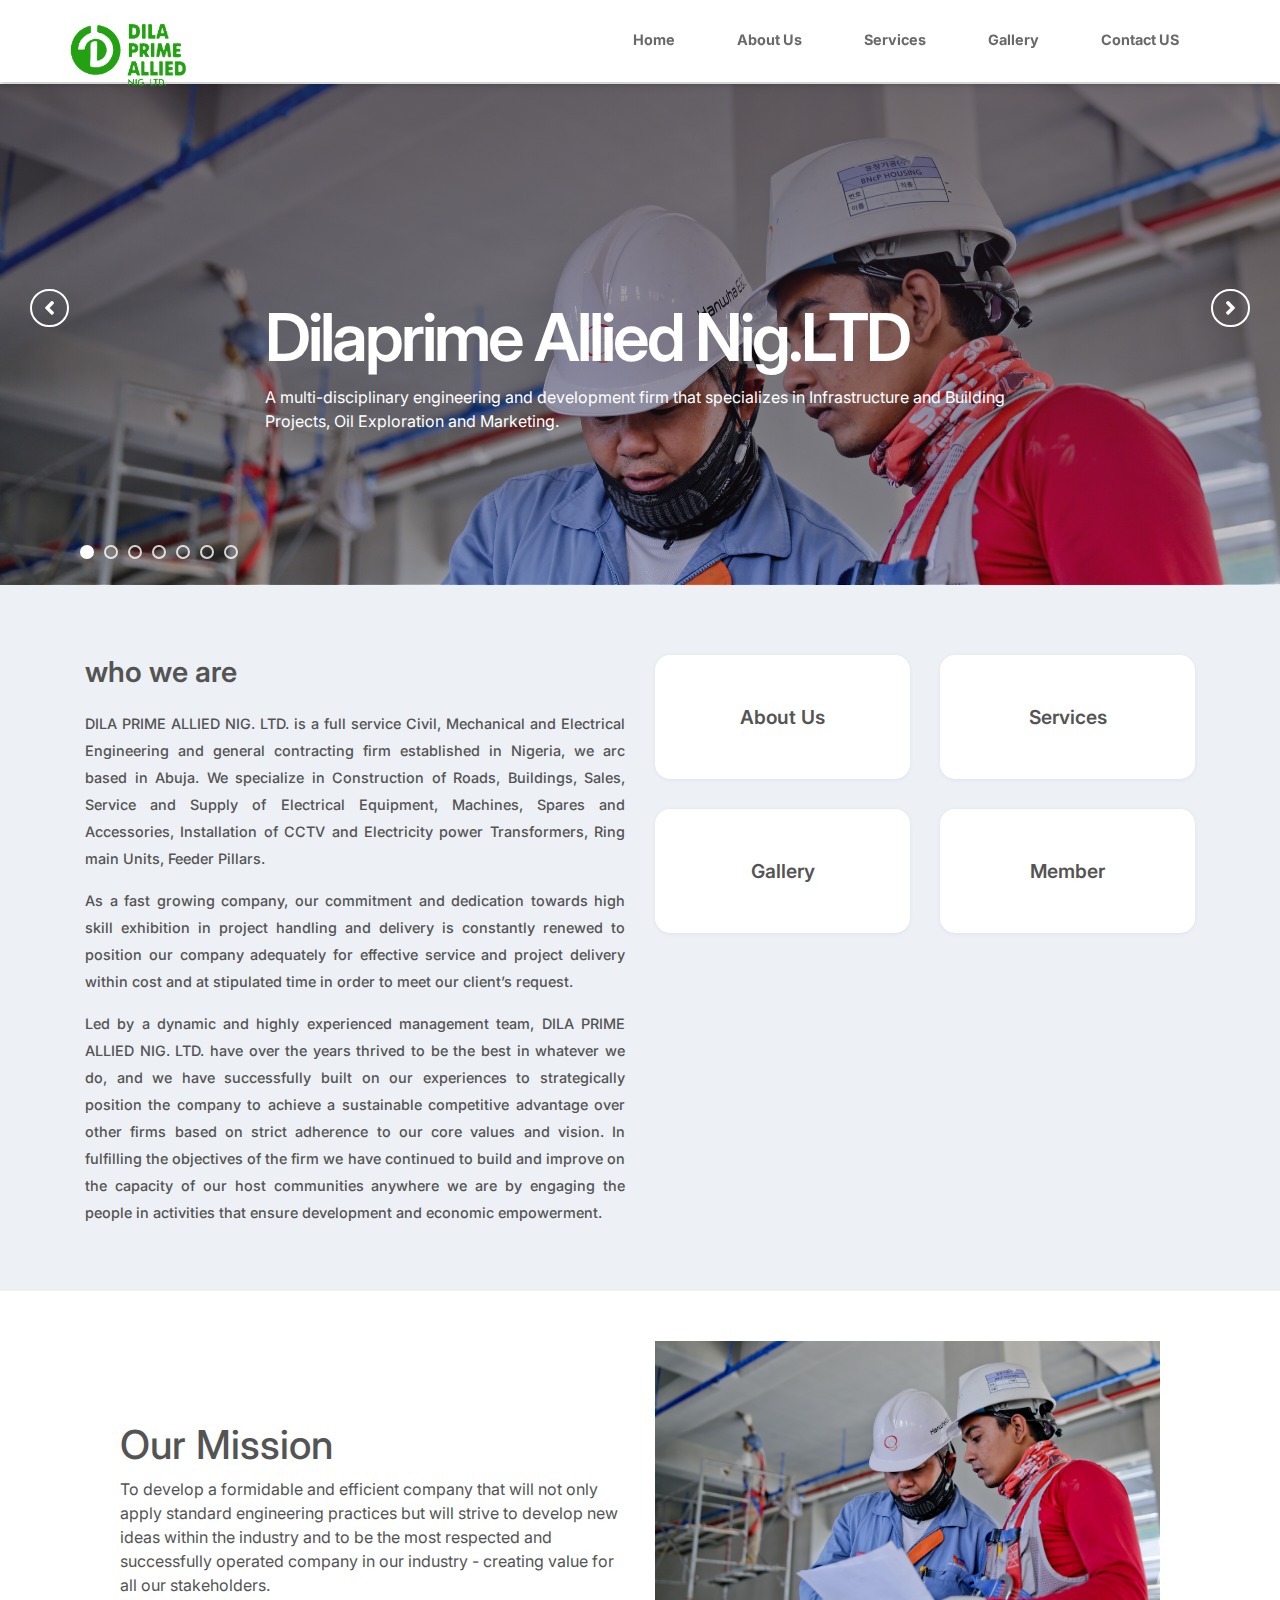
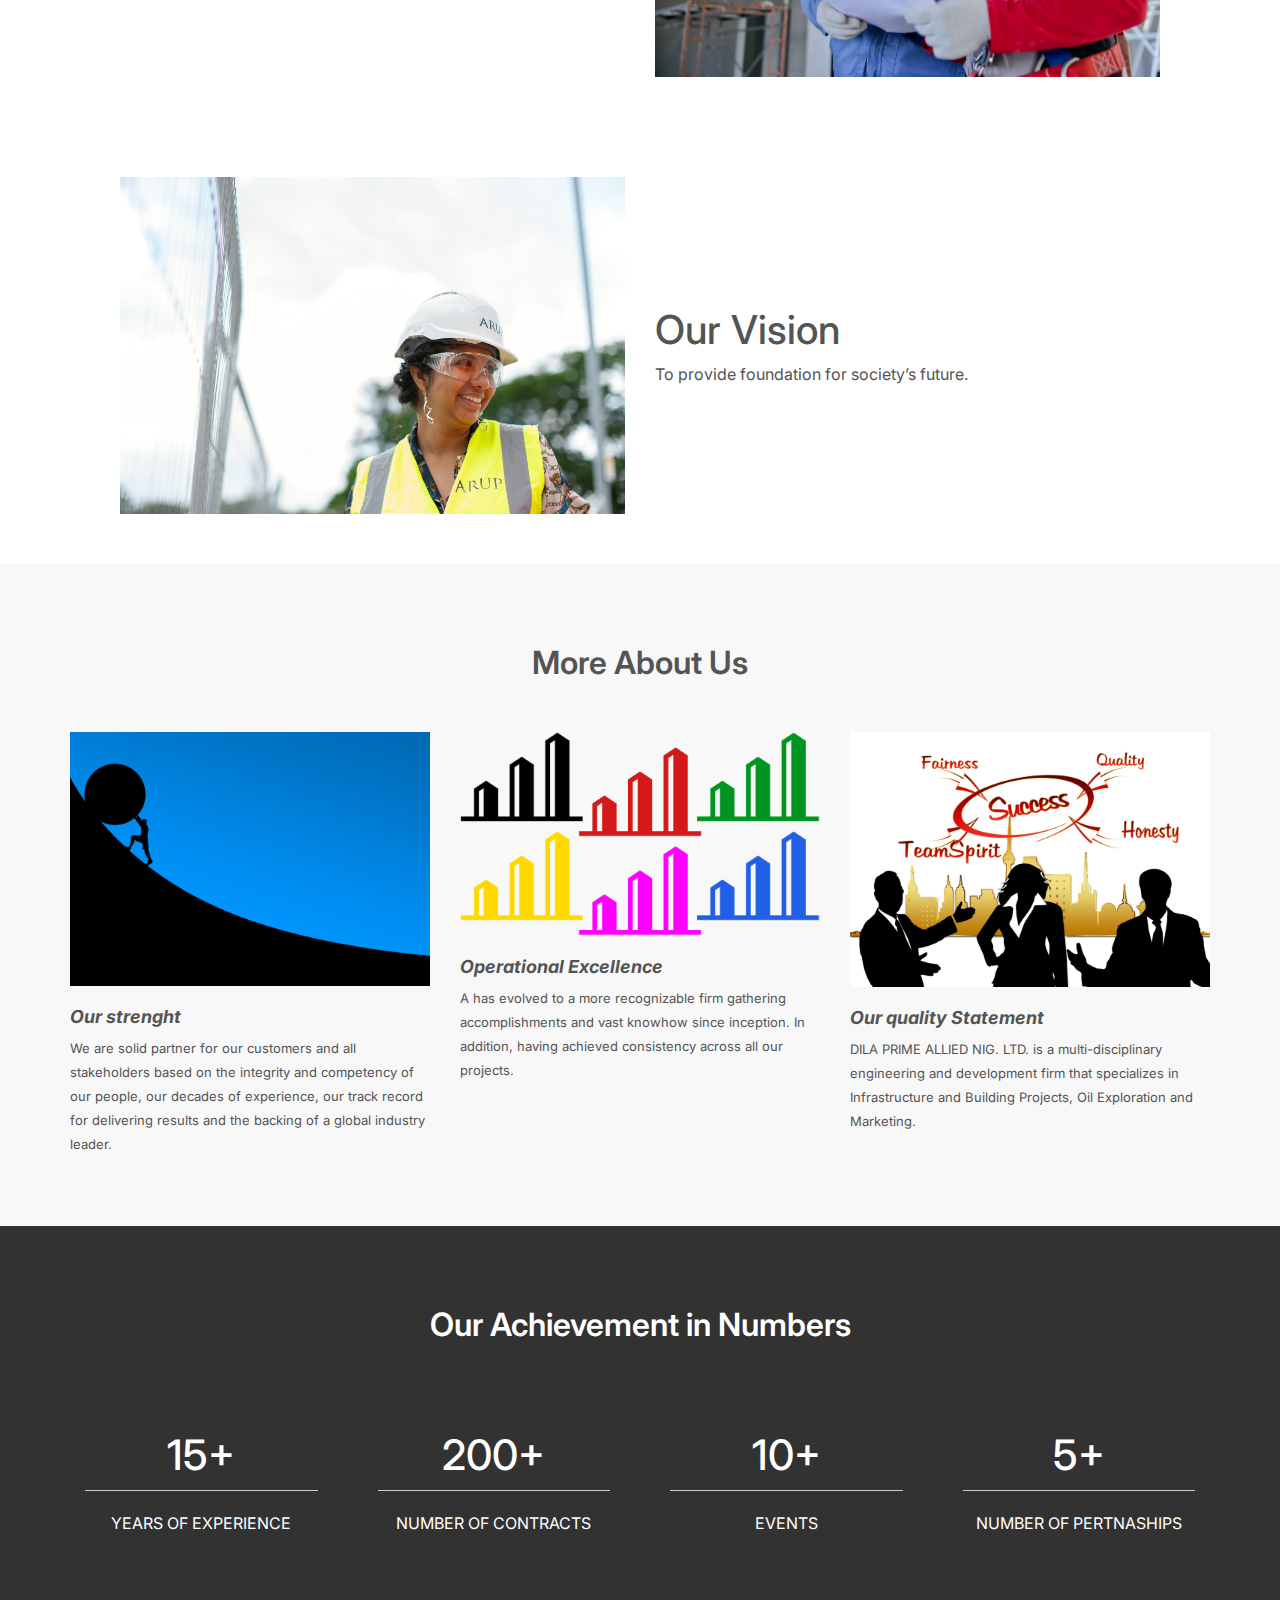
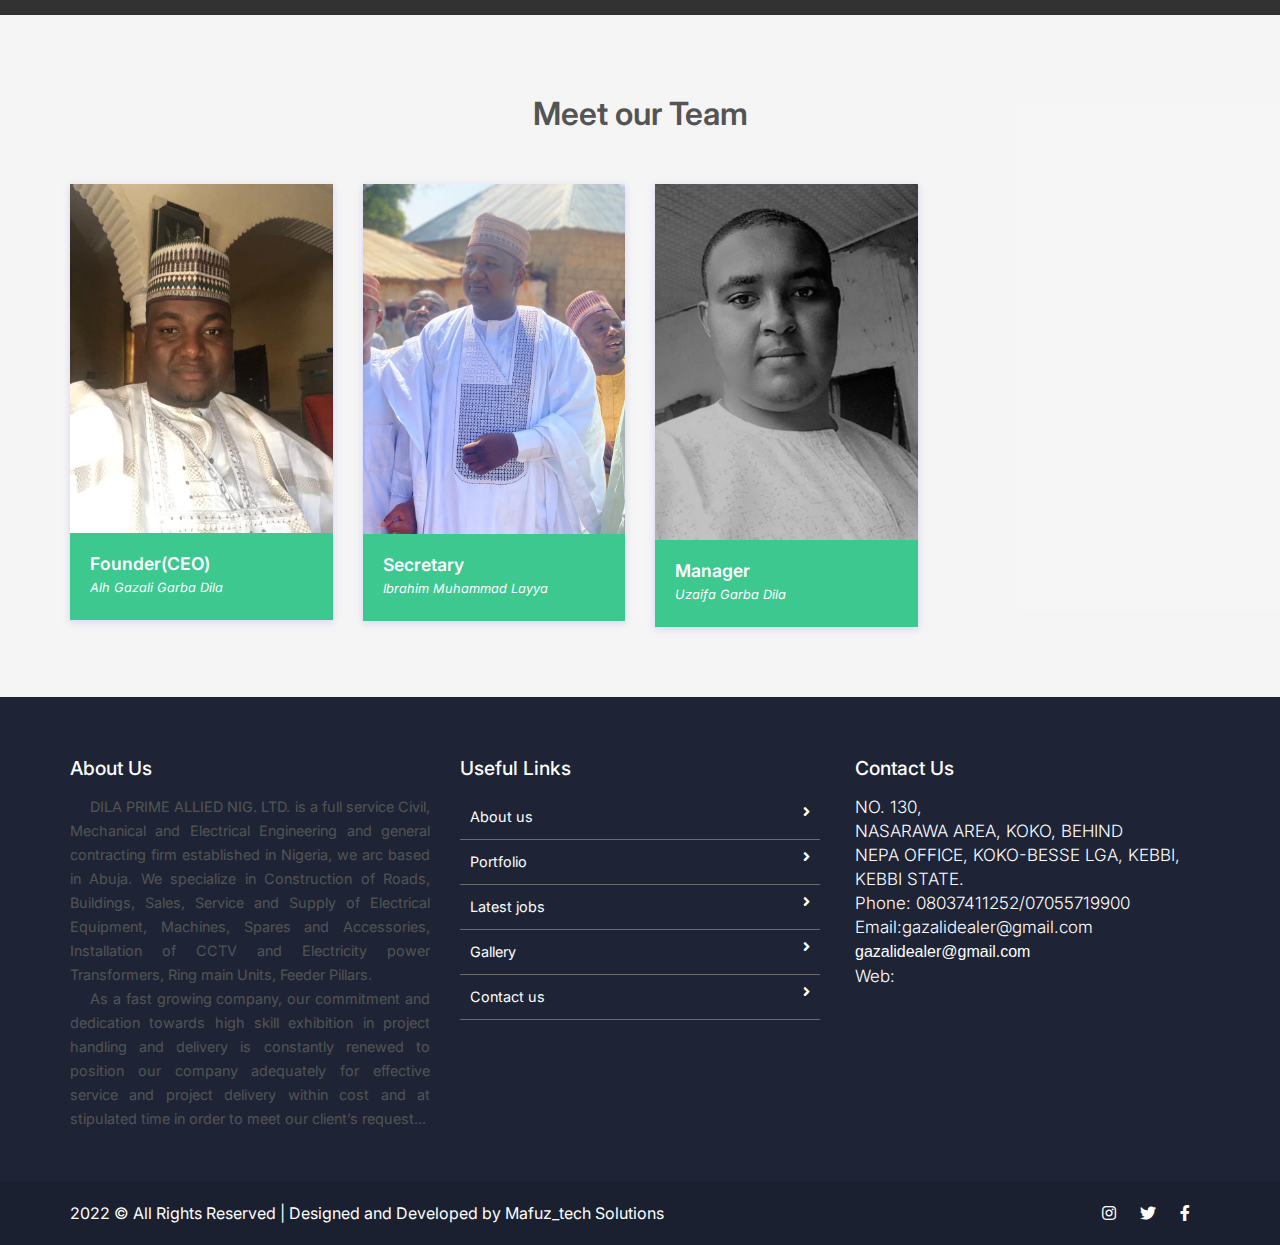
==== index.html @ ce1183a5 "Fixed errors" ====
<!DOCTYPE html>
<html lang="en">

<head>
    <meta charset="utf-8" />
    <meta name="viewport" content="width=device-width, initial-scale=1, shrink-to-fit=no" />
    <title>Dilaprime Allied Nig.LTD</title>
    <link rel="shortcut icon" href="assets/images/fav.png" type="image/x-icon" />
    <link href="https://fonts.googleapis.com/css2?family=Ubuntu:wght@400;500&display=swap" rel="stylesheet" />
    <link rel="shortcut icon" href="assets/images/fav.jpg" />
    <link rel="stylesheet" href="assets/css/bootstrap.min.css" />
    <link rel="preconnect" href="https://fonts.googleapis.com" />
    <link rel="preconnect" href="https://fonts.gstatic.com" crossorigin />
    <link href="https://fonts.googleapis.com/css2?family=Inter:wght@400;700;800;900&display=swap" rel="stylesheet" />
    <link rel="stylesheet" href="assets/css/all.min.css" />
    <link rel="stylesheet" href="assets/css/animate.css" />
    <link rel="stylesheet" href="assets/plugins/slider/css/owl.carousel.min.css" />
    <link rel="stylesheet" href="assets/plugins/slider/css/owl.theme.default.css" />
    <link rel="stylesheet" type="text/css" href="assets/css/style.css" />
</head>

<body>
    <header class="continer-fluid">
        <div id="menu-jk" class="header-bottom">
            <div class="container">
                <div class="row nav-row">
                    <div class="col-lg-3 col-md-12 logo">
                        <a href="index.html" class="a_logo">
                            <img src="assets/imgs/logo/logo1.png" alt="" class="logo" />
                            <a data-toggle="collapse" data-target="#menu" href="#menu"><i class="fas d-block d-lg-none small-menu fa-bars"></i
                ></a>
                        </a>
                    </div>
                    <div id="menu" class="col-lg-9 col-md-12 d-none d-lg-block nav-col">
                        <ul class="navbad">
                            <li class="nav-item active">
                                <a class="nav-link" href="index.html">Home</a>
                            </li>
                            <li class="nav-item">
                                <a class="nav-link" href="about_us.html">About Us</a>
                            </li>
                            <li class="nav-item">
                                <a class="nav-link" href="services.html">Services</a>
                            </li>

                            <li class="nav-item">
                                <a class="nav-link" href="gallery.html">Gallery</a>
                            </li>

                            <!-- <li class="nav-item">
                                <a class="nav-link" href="blog.html">Blog</a>
                            </li> -->
                            <li class="nav-item">
                                <a class="nav-link" href="contact_us.html">Contact US</a>
                            </li>
                        </ul>
                    </div>
                </div>
            </div>
        </div>
    </header>

    <!-- ******************** Slider Starts Here ******************* -->
    <div class="slider">
        <!-- Set up your HTML -->
        <div class="owl-carousel">
            <div class="slider-img">
                <div class="item">
                    <div class="slider-img">
                        <img src="assets/imgs/slyder/2.jpg" alt="" />
                    </div>
                    <div class="container">
                        <div class="row">
                            <div class="col-lg-offset-2 col-lg-8 col-md-offset-2 col-md-8 col-sm-12 col-xs-12">
                                <div class="animated bounceInDown slider-captions">
                                    <h1 class="slider-title">Dilaprime Allied Nig.LTD</h1>
                                    <p class="slider-text hidden-xs">
                                        A multi-disciplinary engineering and development firm that specializes in Infrastructure and Building Projects, Oil Exploration and Marketing.
                                    </p>
                                </div>
                            </div>
                        </div>
                    </div>
                </div>
            </div>
            <div class="item">
                <div class="slider-img">
                    <img src="assets/imgs/slyder/1.jpg" alt="" />
                </div>
                <div class="container">
                    <div class="row">
                        <div class="col-lg-offset-2 col-lg-8 col-md-offset-2 col-md-8 col-sm-12 col-xs-12">
                            <div class="slider-captions">
                                <h1 class="slider-title">
                                    This job is a great scientific adventure.
                                </h1>
                                <p class="slider-text hidden-xs">
                                    Engineers like to solve problems. If there are no problems handily available, they will create their own problems
                                </p>
                            </div>
                        </div>
                    </div>
                </div>
            </div>
            <div class="item">
                <div class="slider-img">
                    <img src="assets/imgs/slyder/13.jpg" alt="" />
                </div>
                <div class="container">
                    <div class="row">
                        <div class="col-lg-offset-2 col-lg-8 col-md-offset-2 col-md-8 col-sm-12 col-xs-12">
                            <div class="slider-captions">
                                <h1 class="slider-title">
                                    We shape our buildings, thereafter they shape us
                                </h1>
                                <p class="slider-text hidden-xs">
                                    “There’s nothing I believe in more strongly than getting young people interested in science and engineering, for a better tomorrow, for all humankind.” - Bill Nye
                                </p>
                            </div>
                        </div>
                    </div>
                </div>
            </div>
            <div class="item">
                <div class="slider-img">
                    <img src="assets/imgs/slyder/31.jpg" alt="" />
                </div>
                <div class="container">
                    <div class="row">
                        <div class="col-lg-offset-2 col-lg-8 col-md-offset-2 col-md-8 col-sm-12 col-xs-12">
                            <div class="slider-captions">
                                <h1 class="slider-title">
                                    The engineer has been, and is, a maker of history.
                                </h1>
                                <p class="slider-text hidden-xs">
                                    “Engineering is the art of directing the great sources of power in nature for the use and convenience of man.” - Thomas Tredgold
                                </p>
                            </div>
                        </div>
                    </div>
                </div>
            </div>
            <div class="item">
                <div class="slider-img">
                    <img src="assets/imgs/slyder/33.jpg" alt="" />
                </div>
                <div class="container">
                    <div class="row">
                        <div class="col-lg-offset-2 col-lg-8 col-md-offset-2 col-md-8 col-sm-12 col-xs-12">
                            <div class="slider-captions">
                                <h1 class="slider-title">
                                    The way to succeed is to double your failure rate.
                                </h1>
                                <p class="slider-text hidden-xs">
                                    “A good engineer thinks in reverse and asks himself about the stylistic consequences of the components and systems he proposes.” - Helmut Jahn
                                </p>
                            </div>
                        </div>
                    </div>
                </div>
            </div>
            <div class="item">
                <div class="slider-img">
                    <img src="assets/imgs/slyder/8.jpg" alt="" />
                </div>
                <div class="container">
                    <div class="row">
                        <div class="col-lg-offset-2 col-lg-8 col-md-offset-2 col-md-8 col-sm-12 col-xs-12">
                            <div class="slider-captions">
                                <h1 class="slider-title">
                                    Strive for perfection in everything you do
                                </h1>
                                <p class="slider-text hidden-xs">
                                    “You never change things by fighting the existing reality. To change something, build a new model that makes the existing model obsolete.” - Buckminster Fuller
                                </p>
                            </div>
                        </div>
                    </div>
                </div>
            </div>
            <div class="item">
                <div class="slider-img">
                    <img src="assets/imgs/slyder/24.jpg" alt="" />
                </div>
                <div class="container">
                    <div class="row">
                        <div class="col-lg-offset-2 col-lg-8 col-md-offset-2 col-md-8 col-sm-12 col-xs-12">
                            <div class="slider-captions">
                                <h1 class="slider-title">
                                    Take the best that exists and make it better.
                                </h1>
                                <p class="slider-text hidden-xs">
                                    “You never change things by fighting the existing reality. To change something, build a new model that makes the existing model obsolete.” - Buckminster Fuller
                                </p>
                            </div>
                        </div>
                    </div>
                </div>
            </div>
        </div>
    </div>

    <!--  ************************* About Us Starts Here ************************** -->

    <div class="about-us container-fluid">
        <div class="container">
            <div class="row natur-row no-margin w-100">
                <div class="text-part col-md-6">
                    <h2>who we are</h2>
                    <p>
                        DILA PRIME ALLIED NIG. LTD. is a full service Civil, Mechanical and Electrical Engineering and general contracting firm established in Nigeria, we arc based in Abuja. We specialize in Construction of Roads, Buildings, Sales, Service and Supply of Electrical
                        Equipment, Machines, Spares and Accessories, Installation of CCTV and Electricity power Transformers, Ring main Units, Feeder Pillars.
                    </p>
                    <p>
                        As a fast growing company, our commitment and dedication towards high skill exhibition in project handling and delivery is constantly renewed to position our company adequately for effective service and project delivery within cost and at stipulated time
                        in order to meet our client’s request.
                    </p>

                    <p>
                        Led by a dynamic and highly experienced management team, DILA PRIME ALLIED NIG. LTD. have over the years thrived to be the best in whatever we do, and we have successfully built on our experiences to strategically position the company to achieve a sustainable
                        competitive advantage over other firms based on strict adherence to our core values and vision. In fulfilling the objectives of the firm we have continued to build and improve on the capacity of our host communities anywhere we
                        are by engaging the people in activities that ensure development and economic empowerment.
                    </p>
                </div>
                <div class="image-part col-md-6">
                    <div class="about-quick-box row">
                        <div class="col-md-6">
                            <div class="about-qcard">
                                <iconify-icon icon="flat-color-icons:about" class="icons"></iconify-icon>
                                <a href="about_us.html">
                                    <p>About Us</p>
                                </a>
                            </div>
                        </div>
                        <div class="col-md-6">
                            <div class="about-qcard">
                                <iconify-icon icon="ic:outline-design-services" class="icons"></iconify-icon>
                                <a href="services.html">
                                    <p>Services</p>
                                </a>
                            </div>
                        </div>
                        <div class="col-md-6">
                            <div class="about-qcard">
                                <iconify-icon icon="dashicons:format-gallery" class="icons"></iconify-icon>
                                <a href="gallery.html">
                                    <p>Gallery</p>
                                </a>
                            </div>
                        </div>
                        <div class="col-md-6">
                            <div class="about-qcard">
                                <iconify-icon icon="codicon:symbol-enum-member" class="icons"></iconify-icon>
                                <a href="members.html">
                                    <p>Member</p>
                                </a>
                            </div>
                        </div>
                    </div>
                </div>
            </div>
        </div>
    </div>

    <!-- ################# Mission Vision Start Here #######################--->

    <section class="container-fluid mission-vision">
        <div class="container">
            <div class="row mission">
                <div class="col-md-6 mv-det">
                    <h1>Our Mission</h1>
                    <p>
                        To develop a formidable and efficient company that will not only apply standard engineering practices but will strive to develop new ideas within the industry and to be the most respected and successfully operated company in our industry - creating value
                        for all our stakeholders.
                    </p>
                </div>
                <div class="col-md-6 mv-img">
                    <img src="assets/imgs/2.jpg" alt="" />
                </div>
            </div>
            <div class="row vision">
                <div class="col-md-6 mv-img">
                    <img src="assets/imgs/vision.jpg" alt="" />
                </div>
                <div class="col-md-6 mv-det">
                    <h1>Our Vision</h1>
                    <p>To provide foundation for society’s future.</p>
                </div>
            </div>
        </div>
    </section>

    <!-- ################# Events Start Here#######################--->
    <section class="events">
        <div class="container">
            <div class="session-title row">
                <h2>More About Us</h2>
            </div>
            <div class="event-ro row">
                <div class="col-md-4 col-sm-6">
                    <div class="event-box">
                        <img src="assets/imgs/strenght.png" alt="" />
                        <h4 class="event-box-head">Our strenght</h4>
                        <p class="desic">
                            We are solid partner for our customers and all stakeholders based on the integrity and competency of our people, our decades of experience, our track record for delivering results and the backing of a global industry leader.
                        </p>
                    </div>
                </div>
                <div class="col-md-4 col-sm-6">
                    <div class="event-box">
                        <img src="assets/imgs/excellence.png" alt="" />
                        <h4 class="event-box-head">Operational Excellence</h4>
                        <p class="desic">
                            A has evolved to a more recognizable firm gathering accomplishments and vast knowhow since inception. In addition, having achieved consistency across all our projects.
                        </p>
                    </div>
                </div>
                <div class="col-md-4 col-sm-6">
                    <div class="event-box">
                        <img src="assets/imgs/statement.jpg" alt="" />
                        <h4 class="event-box-head">Our quality Statement</h4>
                        <p class="desic">
                            DILA PRIME ALLIED NIG. LTD. is a multi-disciplinary engineering and development firm that specializes in Infrastructure and Building Projects, Oil Exploration and Marketing.
                        </p>
                    </div>
                </div>
            </div>
        </div>
    </section>

    <!-- ################# OUR ACHIEVEMENTS#######################--->

    <div class="doctor-message">
        <div class="inner-lay">
            <div class="container">
                <div class="row session-title">
                    <h2>Our Achievement in Numbers</h2>
                    <p></p>
                </div>
                <div class="row">
                    <div class="col-sm-3 numb">
                        <h3>15+</h3>
                        <span>YEARS OF EXPERIENCE</span>
                    </div>
                    <div class="col-sm-3 numb">
                        <h3>200+</h3>
                        <span>NUMBER OF CONTRACTS</span>
                    </div>
                    <div class="col-sm-3 numb">
                        <h3>10+</h3>
                        <span>EVENTS</span>
                    </div>
                    <div class="col-sm-3 numb">
                        <h3>5+</h3>
                        <span>NUMBER OF PERTNASHIPS </span>
                    </div>
                </div>
            </div>
        </div>
    </div>

    <!--################### Our Team Starts Here #######################--->
    <section class="our-team team-11">
        <div class="container">
            <div class="session-title row">
                <h2>Meet our Team</h2>
            </div>
            <div class="row team-row">
                <div class="col-md-3 col-sm-6">
                    <div class="single-usr">
                        <img src="assets/imgs/team/ceo.jpeg" alt="" />
                        <div class="det-o">
                            <h4>Founder(CEO)</h4>
                            <i>Alh Gazali Garba Dila</i>
                        </div>
                    </div>
                </div>
                <div class="col-md-3 col-sm-6">
                    <div class="single-usr">
                        <img src="assets/imgs/team/sectary.jpeg" alt="" />
                        <div class="det-o">
                            <h4>Secretary</h4>
                            <i>Ibrahim Muhammad Layya</i>
                        </div>
                    </div>
                </div>
                <div class="col-md-3 col-sm-6">
                    <div class="single-usr">
                        <img src="assets/imgs/team/mang.jpeg" alt="" />
                        <div class="det-o">
                            <h4>Manager</h4>
                            <i>Uzaifa Garba Dila</i>
                        </div>
                    </div>
                </div>
            </div>
        </div>
    </section>

    <!-- ################# Our Blog Starts Here#######################--->

    <!-- <section class="our-blog">
        <div class="container">
            <div class="row session-title">
                <h2>Our Blog</h2>
                <p>Take a look at what people say about US</p>
            </div>
            <div class="blog-row row">
                <div class="col-md-4 col-sm-6">
                    <div class="single-blog">
                        <figure>
                            <img src="assets/images/events/image_01.jpg" alt="" />
                        </figure>
                        <div class="blog-detail">
                            <small>By Admin | August 10 2018</small>
                            <h4>Methods of Recuirtments</h4>
                            <p>
                                Lorem ipsum dolor sit amet, consectetur adipiscing elit. Nullam justo neque, aliquet sit amet elementum vel, vehicula eget eros. Vivamus arcu metus, mattis sed sagittis at, sagittis quis neque. Praesent.
                            </p>
                            <div class="link">
                                <a href="">Read more </a
                  ><i class="fas fa-long-arrow-alt-right"></i>
                </div>
              </div>
            </div>
          </div>
          <div class="col-md-4 col-sm-6">
            <div class="single-blog">
              <figure>
                <img src="assets/images/events/image_02.jpg" alt="" />
              </figure>
              <div class="blog-detail">
                <small>By Admin | August 10 2018</small>
                <h4>Methods of Recuirtments</h4>
                <p>
                  Lorem ipsum dolor sit amet, consectetur adipiscing elit.
                  Nullam justo neque, aliquet sit amet elementum vel, vehicula
                  eget eros. Vivamus arcu metus, mattis sed sagittis at,
                  sagittis quis neque. Praesent.
                </p>
                <div class="link">
                  <a href="">Read more </a
                  ><i class="fas fa-long-arrow-alt-right"></i>
                </div>
              </div>
            </div>
          </div>
          <div class="col-md-4 col-sm-6">
            <div class="single-blog">
              <figure>
                <img src="assets/images/events/image_03.jpg" alt="" />
              </figure>
              <div class="blog-detail">
                <small>By Admin | August 10 2018</small>
                <h4>Methods of Recuirtments</h4>
                <p>
                  Lorem ipsum dolor sit amet, consectetur adipiscing elit.
                  Nullam justo neque, aliquet sit amet elementum vel, vehicula
                  eget eros. Vivamus arcu metus, mattis sed sagittis at,
                  sagittis quis neque. Praesent.
                </p>
                <div class="link">
                  <a href="">Read more </a
                  ><i class="fas fa-long-arrow-alt-right"></i>
                </div>
              </div>
            </div>
          </div>
        </div>
      </div>
    </section> -->

    <footer class="footer">
        <div class="container">
            <div class="row">
                <div class="col-md-4 col-sm-12">
                    <h2>About Us</h2>
                    <p>
                        DILA PRIME ALLIED NIG. LTD. is a full service Civil, Mechanical and Electrical Engineering and general contracting firm established in Nigeria, we arc based in Abuja. We specialize in Construction of Roads, Buildings, Sales, Service and Supply of Electrical
                        Equipment, Machines, Spares and Accessories, Installation of CCTV and Electricity power Transformers, Ring main Units, Feeder Pillars.
                    </p>
                    <p>
                        As a fast growing company, our commitment and dedication towards high skill exhibition in project handling and delivery is constantly renewed to position our company adequately for effective service and project delivery within cost and at stipulated time
                        in order to meet our client’s request...
                    </p>
                </div>
                <div class="col-md-4 col-sm-12">
                    <h2>Useful Links</h2>
                    <ul class="list-unstyled link-list">
                        <li>
                            <a ui-sref="about" href="#/about">About us</a
                ><i class="fa fa-angle-right"></i>
              </li>
              <li>
                <a ui-sref="portfolio" href="#/portfolio">Portfolio</a
                ><i class="fa fa-angle-right"></i>
              </li>
              <li>
                <a ui-sref="products" href="#/products">Latest jobs</a
                ><i class="fa fa-angle-right"></i>
              </li>
              <li>
                <a ui-sref="gallery" href="#/gallery">Gallery</a
                ><i class="fa fa-angle-right"></i>
              </li>
              <li>
                <a ui-sref="contact" href="#/contact">Contact us</a
                ><i class="fa fa-angle-right"></i>
              </li>
            </ul>
          </div>
          <div class="col-md-4 col-sm-12 map-img">
            <h2>Contact Us</h2>
            <address class="md-margin-bottom-40">
              NO. 130, <br />
              NASARAWA AREA, KOKO, BEHIND<br />
              NEPA OFFICE, KOKO-BESSE LGA, KEBBI,<br />
              KEBBI STATE. <br />
              Phone: 08037411252/07055719900<br />
              Email:gazalidealer@gmail.com
              <a href="gazalidealer@gmail.com" class=""
                >gazalidealer@gmail.com</a
              ><br />
              Web: <a href="smart-eye.html" class=""></a>
                            </address>
                </div>
            </div>

            <!-- <div class="nav-box row clearfix">
                <div class="inner col-md-9 clearfix">
                    <ul class="footer-nav clearfix">
                        <li><a href="#">Home</a></li>
                        <li><a href="#">About</a></li>
                        <li><a href="#">Gallery</a></li>
                        <li><a href="#">Servies</a></li>
                        <li><a href="#">Blog</a></li>
                        <li><a href="#">Contact</a></li>
                    </ul>
                </div>
                <div class="donate-link col-md-3">
                    <a href="donate.html" class="btn btn-primary"><span class="btn-title">Donate Now</span></a
            >
          </div>
        </div> -->
        </div>
    </footer>
    <div class="copy">
        <div class="container">
            <a href="https://www.instagram.com/mafuz_tech solutions/">2022 &copy; All Rights Reserved | Designed and Developed by
          Mafuz_tech Solutions</a
        >

        <span>
          <!-- <a href="#"><i class="fab fa-github"></i></a> -->
            <a href="https://www.instagram.com/dilaprimealliedngltd/"><i class="fab fa-instagram"></i
          ></a>
            <!-- <a><i class="fab fa-pinterest-p"></a> -->
            <a href="#"><i class="fab fa-twitter"></i></a>
            <a href="https://web.facebook.com/profile.php?id=100084961434493"><i class="fab fa-facebook-f"></i
          ></a>
            </span>
        </div>
    </div>
</body>

<script src="assets/js/jquery-3.2.1.min.js"></script>
<script src="assets/js/popper.min.js"></script>
<script src="assets/js/bootstrap.min.js"></script>
<script src="assets/plugins/scroll-fixed/jquery-scrolltofixed-min.js"></script>
<script src="assets/plugins/slider/js/owl.carousel.min.js"></script>
<script src="assets/js/script.js"></script>
<script src="https://code.iconify.design/iconify-icon/1.0.0-beta.3/iconify-icon.min.js"></script>

</html>
---- assets/css/style.css ----
/* ===================================== Import Variables ================================== */

@import url(https://fonts.googleapis.com/css?family=Montserrat:300,400,600,700);
@import url(https://fonts.googleapis.com/css?family=Arimo:300,400,400italic,700,700italic);

/* ===================================== Basic CSS ==================================== */

* {
    margin: 0px;
    padding: 0px;
    list-style: none;
}

img {
    max-width: 100%;
}

a {
    text-decoration: none;
    outline: none;
    color: rgb(29, 28, 28);
}

a:hover {
    background-color: none;
    color: rgb(59, 59, 59);
}

ul {
    margin-bottom: 0;
    padding-left: 0;
}

a:hover,
a:focus,
input,
textarea {
    text-decoration: none;
    outline: none;
}

.center {
    text-align: center;
}

.left {
    text-align: left;
}

.right {
    text-align: right;
}

.cp {
    cursor: pointer;
}

html,
body {
    height: 100%;
    font-family: "inter", sans-serif;
    font-weight: 400;
    line-height: 1.5rem;
}

p {
    margin-bottom: 0px;
    width: 100%;
    color: #545454;
}

.no-padding {
    padding: 0px;
}

.no-margin {
    margin: 0px;
}

.hid {
    display: none;
}

.top-mar {
    margin-top: 15px;
}

.h-100 {
    height: 100%;
}

::placeholder {
    color: #747f8a !important;
    font-size: 13px;
    opacity: 0.5 !important;
}

.container-fluid {
    padding: 0px;
}

h1,
h2,
h3,
h4,
h5,
h6 {
    color: #545454;
}

body {
    background-color: #f1f1f145 !important;
    -webkit-font-smoothing: antialiased;
    -moz-osx-font-smoothing: grayscale;
    text-rendering: optimizeLegibility;
    /* color: #424141; */
    overflow-x: hidden;
}

.session-title {
    padding: 30px;
    margin: 0px;
    margin-bottom: 20px;
}

@media screen and (max-width: 767px) {
    .session-title {
        padding: 5px;
    }
}

.session-title h2 {
    width: 100%;
    text-align: center;
    font-weight: 600;
    margin-bottom: 0px;
}

.session-title p {
    max-width: 850px;
    text-align: center;
    float: none;
    margin: auto;
    font-size: 0.9rem;
    margin-top: 6px;
}

.session-title span {
    float: right;
    font-style: italic;
}

.inner-title {
    padding: 20px;
    padding-left: 0px;
    margin: 0px;
    margin-bottom: 10px;
    padding-bottom: 0px;
    border-bottom: 1px solid #ccccccc4;
    display: block;
    padding-right: 0px;
}

.inner-title h2 {
    width: 100%;
    text-align: center;
    font-size: 1rem;
    font-weight: 600;
    text-align: left;
    border-bottom: 1px solid #863dd9;
    padding-bottom: 10px;
    margin-bottom: 0px;
    width: 300px;
}

.inner-title p {
    width: 100%;
    text-align: center;
}

.inner-title .btn {
    float: right;
    margin-top: -38px;
    font-weight: 600;
    font-size: 0.8rem;
}

.page-nav {
    background-size: 100%;
    padding: 68px;
    text-align: center;
    background-color: #eaeaea;
}

.page-nav ul {
    float: none;
    margin: auto;
}

@media screen and (max-width: 992px) {
    .page-nav {
        background-size: auto;
    }
}

@media screen and (max-width: 767px) {
    .page-nav {
        padding-top: 200px;
        padding-bottom: 40px;
    }
}

@media screen and (max-width: 356px) {
    .page-nav {
        padding-top: 200px;
        padding-bottom: 40px;
    }
}

.page-nav h2 {
    font-size: 28px;
    width: 100%;
    font-weight: 700;
    color: #444;
}

@media screen and (max-width: 600px) {
    .page-nav h2 {
        font-size: 26px;
    }
}

.page-nav ul li {
    float: left;
    margin-right: 10px;
    margin-top: 10px;
    font-size: 16px;
    font-size: 0.93rem;
    font-weight: 600;
    color: #444;
}

.page-nav ul li i {
    width: 30px;
    text-align: center;
    color: #444;
}

.page-nav ul li a {
    color: #444;
    font-size: 0.93rem;
    font-weight: 600;
}

.logo {
    height: 4.5rem;
    background-color: none;
    color: #3cc88f;
}

.btn-success {
    background-color: #51be78;
    border-color: #51be78;
}

.btn-success:hover {
    background-color: #51be78 !important;
    border-color: #51be78 !important;
}

.btn-success:active {
    background-color: #51be78 !important;
    border-color: #51be78 !important;
}

.btn-success:focus {
    background-color: #51be78 !important;
    border-color: #51be78 !important;
    box-shadow: none !important;
}

.btn-primary {
    background-color: #3cc88f;
    border-color: #3cc88f;
}

.btn-primary:hover {
    background-color: #3cc88f !important;
    border-color: #3cc88f !important;
}

.btn-primary:active {
    background-color: #3cc88f !important;
    border-color: #3cc88f !important;
}

.btn-primary:focus {
    background-color: #3cc88f !important;
    border-color: #3cc88f !important;
    box-shadow: none !important;
}

.btn {
    box-shadow: 0 3px 1px -2px rgba(0, 0, 0, 0.2), 0 2px 2px 0 rgba(0, 0, 0, 0.14), 0 1px 5px 0 rgba(0, 0, 0, 0.12);
    border-radius: 2px;
}

.form-control:focus {
    box-shadow: none !important;
    border: 1px solid #ccc;
}

.btn-light {
    background-color: #fff;
    color: #3f3f3f;
}

.collapse.show {
    display: block !important;
}

.form-control:focus {
    box-shadow: none;
    border: 1px solid #ccc;
}

.form-control {
    background-color: #f8f8f8;
    margin-bottom: 20px;
}

.form-control:focus {
    background-color: #fff;
    border-color: #ccc;
}

.container {
    max-width: 1170px;
}

@media screen and (max-width: 575px) {
    .container {
        padding: 10px 15px;
    }
}


/* =================== Header Style Starts Here =================== */

header {
    box-shadow: 0 2px 5px 0 rgba(0, 0, 0, 0.16), 0 2px 10px 0 rgba(0, 0, 0, 0.12);
    background-color: #fff;
    width: 100%;
    z-index: 99;
}

header .logo {
    padding-top: 9px;
}

header .header-top {
    background-color: rgb(170, 167, 167);
    border-bottom: 1px solid #d3d7cea6;
    padding: 7px;
}

header .header-top .col-det .ulleft li {
    float: left;
    padding: 12px;
    color: #686968;
    font-size: 0.9rem;
}

header .header-top .col-det .ulleft li i {
    margin-right: 5px;
    color: #bfbfbf;
}

header .header-top .col-det .ulleft li span {
    margin-left: 15px;
}

header .header-top .col-det .ulright {
    float: right;
}

header .header-top .col-det .ulright li {
    float: left;
    padding: 10px;
    color: #d3d7ce;
    font-size: 1rem;
    font-weight: 600;
}

header .header-top .col-det .ulright li i {
    margin-right: 5px;
    color: #8c8a8a;
}

header .header-top .col-det .ulright li small {
    color: #8c8a8a;
    font-weight: 600;
}

header .header-top .col-det .ulright li span {
    margin-left: 15px;
}

header .header-top .btn-bhed {
    padding-top: 7px;
    text-align: right;
}

header .header-top .btn-bhed .btn {
    padding: 5px 23px;
    border-radius: 50px;
    margin-left: 5px;
}

header .header-bottom {
    padding: 6px;
    background-color: #fff;
}

@media screen and (max-width: 991px) {
    header .header-bottom {
        padding: 0px;
    }
}

@media screen and (max-width: 991px) {
    header .header-bottom img {
        padding: 5px;
        margin-top: 0px;
        max-width: 230px;
    }
}

header .nav-col .navbad {
    display: block;
    float: right;
}

@media screen and (max-width: 991px) {
    header .nav-col .navbad {
        width: 100%;
    }
}

header .nav-col .navbad li {
    padding: 15px 15px;
    font-weight: 700;
    font-size: 0.9rem;
    float: left;
}

@media screen and (max-width: 1005px) {
    header .nav-col .navbad li {
        padding: 15px 12px;
    }
}

@media screen and (max-width: 991px) {
    header .nav-col .navbad li {
        float: none;
        width: 100%;
        padding: 10px;
    }
}

header .nav-col .navbad li a {
    color: #686968 !important;
    /* border: 1px solid #ccc; */
    /* border-radius: 50px; */
}

header .nav-col .navbad li a:hover {
    background-color: #3cc88f;
    color: #fff !important;
}

header .nav-col .navbad .nav-btn {
    float: right;
}

header .small-menu {
    float: right;
    color: #686968;
    font-size: 1.8rem;
    position: absolute;
    right: 13px;
    top: 19px;
}

@media screen and (max-width: 767px) {
    .navbar {
        padding: 0px;
    }
}

.navbar-toggler {
    position: absolute;
    right: 0px;
    top: -40px;
}

@media screen and (max-width: 767px) {
    .navbar-toggler {
        top: -50px;
    }
}

.scroll-to-fixed-fixed {
    background-color: #fff;
    box-shadow: 0 2px 5px 0 rgba(0, 0, 0, 0.16), 0 2px 10px 0 rgba(0, 0, 0, 0.12);
}

.scroll-to-fixed-fixed {
    padding: 5px !important;
}


/* =================== Slider Style Starts Here =================== */

.slider {
    position: relative;
}

.slider-captions {
    position: absolute;
    bottom: 132px;
}

@media screen and (max-width: 1050px) {
    .slider-captions {
        bottom: 100px !important;
        width: 90%;
        text-align: center;
        float: none;
        margin: auto;
    }
    .slider-captions .slider-title {
        font-size: 42px;
    }
}

@media screen and (max-width: 810px) {
    .slider-captions {
        bottom: 50px !important;
    }
    .slider-captions .slider-title {
        font-size: 32px;
        color: #1a202f;
    }
}

@media screen and (max-width: 572px) {
    .slider-captions .slider-text {
        /* display: none; */
        color: #1a202f;
    }
}

.slider-title {
    font-size: 66px;
    font-weight: 600;
    color: #fff;
    letter-spacing: -3px;
}

.slider-text {
    margin-bottom: 20px;
    color: #fff;
}

.slider-img {
    background: -moz-linear-gradient( top, rgba(45, 32, 44, 0.3) 0%, rgba(45, 32, 44, 0.1) 100%);
    background: -webkit-linear-gradient( top, rgba(45, 32, 44, 0.3) 0%, rgba(45, 32, 44, 0.1) 100%);
    background: linear-gradient( to bottom, rgba(45, 32, 44, 0.3) 0%, rgba(45, 32, 44, 0.1) 100%);
    filter: progid: DXImageTransform.Microsoft.gradient(startColorstr='#cc1b2429', endColorstr='#cc1b2429', GradientType=0);
    position: relative;
    height: 500px;
}

.slider-img img {
    position: relative;
    z-index: -1;
}

.slider .owl-nav .owl-prev,
.slider .owl-nav .owl-next {
    color: #fff;
    display: inline-block;
    zoom: 1;
    margin: 5px;
    padding: 6px 12px;
    font-size: 22px;
    -webkit-border-radius: 23px;
    -moz-border-radius: 23px;
    border-radius: 23px;
    background: transparent;
    filter: Alpha(Opacity=50);
    line-height: 1;
    border: 2px solid #fff;
}

.owl-controls.clickable .owl-buttons div:hover {
    filter: Alpha(Opacity=100);
    opacity: 1;
    text-decoration: none;
    background-color: #fff;
}

.slider .owl-nav .owl-prev {
    position: absolute;
    top: 40%;
    left: 25px;
}

.slider .owl-nav .owl-next {
    position: absolute;
    top: 40%;
    right: 25px;
}

.slider .owl-dots .owl-dot {
    position: relative;
    text-align: center;
    bottom: 40px;
    max-width: 1140px;
    margin: 0 auto;
}

.slider .owl-dots .owl-dot span {
    display: block;
    width: 14px;
    height: 14px;
    margin: 0px 0px 10px 10px;
    filter: Alpha(Opacity=50);
    /*IE7 fix*/
    opacity: 0.8;
    -webkit-border-radius: 20px;
    -moz-border-radius: 20px;
    border-radius: 20px;
    border: 2px solid #fff;
    float: left;
}

.slider .owl-dots .owl-dot.active span {
    background-color: #fff;
}

.slider .owl-dots .owl-dot.active span,
.slider .owl-controls.clickable .owl-page:hover span {
    background-color: #fff;
    filter: Alpha(Opacity=100);
    /*IE7 fix*/
    opacity: 1;
}

.slider .col-lg-offset-2 {
    float: none;
    margin: auto;
}


/* ===================================== About CSS ================================== */

.about-us {
    background-color: #edf1f5;
    padding: 50px;
}

@media screen and (max-width: 940px) {
    .about-us {
        padding: 30px 10px;
    }
}

.about-us .natur-row {
    margin-top: 20px;
}

.about-us .text-part h2 {
    font-weight: 600;
    font-size: 1.8rem;
    margin-bottom: 20px;
}

.about-us .text-part p {
    text-indent: 0;
    margin-bottom: 15px;
    line-height: 27px;
    font-weight: 500;
    text-align: justify;
    font-size: 0.9rem;
}

.about-us .image-part .about-quick-box .about-qcard {
    padding: 50px 30px;
    background-color: #fff;
    box-shadow: 0 2px 3px 0 rgba(218, 218, 253, 0.35), 0 0px 3px 0 rgba(206, 206, 238, 0.35);
    border-radius: 15px;
    text-align: center;
    margin-bottom: 30px;
}

.about-us .image-part .about-quick-box .about-qcard p {
    font-weight: 600;
    font-size: 1.2rem;
}

.about-us .image-part .about-quick-box .about-qcard i {
    font-size: 3rem;
    margin-bottom: 30px;
    color: #3cc88f;
}

.about-us .image-part .about-quick-box .about-qcard .red {
    color: #ff6b70;
}

.about-us .image-part .about-quick-box .about-qcard .yell {
    color: #f7a900;
}

.about-us .image-part .about-quick-box .about-qcard .blu {
    color: #21d7d9;
}

.icons {
    font-size: 3rem;
    margin-bottom: 30px;
    color: #3cc88f;
}


/* ===================================== Events Home CSS ================================== */

.events {
    background-color: #efefef2e;
    padding: 50px;
}

@media screen and (max-width: 940px) {
    .events {
        padding: 30px 10px;
    }
}

.events .event-ro .event-box {
    text-align: center;
    margin-bottom: 20px;
}

.events .event-ro .event-box img {
    margin-bottom: 20px;
}

.events .event-ro .event-box h4 {
    font-size: 18px;
}

.events .event-ro .event-box .raises {
    margin-bottom: 10px;
}

.events .event-ro .event-box .raises span {
    color: #71b61b;
}

.events .event-ro .event-box .desic {
    font-size: 13px;
    margin-bottom: 15px;
    text-align: left;
}

.event-box-head {
    text-align: left;
    font-weight: bold;
    font-style: oblique;
}

.event-box-img {
    height: 12.1rem;
}


/* ===================================== Mission Vision CSS ================================== */

.mission-vision {
    background-color: #fff;
}

.mission-vision .mission {
    padding: 50px;
}

@media screen and (max-width: 940px) {
    .mission-vision .mission {
        padding: 30px 10px;
    }
}

.mission-vision .vision {
    padding: 50px;
}

@media screen and (max-width: 940px) {
    .mission-vision .vision {
        padding: 30px 10px;
    }
}

.mission-vision .mv-det {
    margin: auto;
}


/* =====================================Achievements CSS ================================== */

.doctor-message {
    background-image: url("assets/imgs/29.jpg");
    background-attachment: fixed;
    background-size: contain;
}

.doctor-message .session-title h2 {
    color: #fff;
}

.doctor-message .inner-lay {
    background-color: rgba(0, 0, 0, 0.8);
    padding: 50px;
    color: #fff;
}

@media screen and (max-width: 940px) {
    .doctor-message .inner-lay {
        padding: 30px 10px;
    }
}

.doctor-message .inner-lay .numb {
    text-align: center;
    padding: 30px;
}

.doctor-message .inner-lay .numb h3 {
    font-size: 42px;
    padding-bottom: 10px;
    border-bottom: 1px solid #ccc;
    margin-bottom: 20px;
    color: #fff;
}


/* ===================================== Our Blog CSS ================================== */

.our-blog {
    background-color: #fdfdfd;
    padding: 40px;
}

@media screen and (max-width: 967px) {
    .our-blog {
        padding: 30px 0px;
    }
}

.our-blog .single-blog {
    margin-bottom: 20px;
    background-color: #fff;
    box-shadow: 0 2px 6px 0 rgba(218, 218, 253, 0.65), 0 2px 6px 0 rgba(206, 206, 238, 0.54);
}

.our-blog .single-blog figure {
    margin-bottom: 5px;
}

.our-blog .single-blog .blog-detail {
    padding: 15px;
}

.our-blog .single-blog small {
    color: #71b61b;
    font-size: 12px;
}

.our-blog .single-blog h4 {
    font-size: 1.2rem;
    margin-bottom: 10px;
    margin-top: 10px;
}

.our-blog .single-blog p {
    text-align: justify;
    text-indent: 20px;
}

.our-blog .single-blog .link a {
    font-size: 12px;
    color: #71b61b;
}

.our-blog .single-blog .link i {
    padding-top: 6px;
    margin-left: 5px;
    color: #ffffff;
}


/* ===================================== Fooer CSS ================================== */

.footer {
    padding: 50px;
    padding-bottom: 50px;
    background-color: #1e2436;
    color: #fff;
}

@media screen and (max-width: 940px) {
    .footer {
        padding: 30px 10px;
    }
}

.footer h2 {
    font-size: 26px;
    margin-top: 10px;
    color: #fff;
    font-size: 1.2rem;
    margin-bottom: 15px;
}

.footer p {
    text-align: justify;
    text-indent: 20px;
    font-size: 0.9rem;
}

.footer .link-list li {
    padding: 10px;
    border-bottom: 1px solid #6c6c6c;
    font-size: 0.9rem;
}

.footer .link-list li a {
    color: #fff;
}

.footer .link-list li i {
    float: right;
}

.footer .map-img {
    font-weight: 600;
    font-size: 17px;
    padding-left: 20px;
}

.footer address {
    font-weight: 300;
}

.footer address a {
    color: #fff;
    font-size: 1rem;
    font-family: "mouse-300", Arial, Helvetica, sans-serif;
}

.copy {
    padding: 20px;
    background: #1a202f;
    color: #fff;
}

.copy a {
    color: #fff;
}

.copy span {
    float: right;
}

.copy span i {
    margin-right: 20px;
}

.kf-2 {
    background-color: #fcfcfc;
    padding: 50px;
}

@media screen and (max-width: 940px) {
    .kf-2 {
        padding: 30px 10px;
    }
}

.kf-2 .single-key {
    box-shadow: 0 2px 3px 0 rgba(218, 218, 253, 0.35), 0 0px 3px 0 rgba(206, 206, 238, 0.35);
}


/* ===================================== Our Team Starts Here ===================================== */

.our-team {
    padding: 50px;
    background-color: #cccccc1c;
}

@media screen and (max-width: 940px) {
    .our-team {
        padding: 30px 10px;
    }
}

.our-team .team-row {
    margin-top: 20px;
}

.our-team .team-row .single-usr {
    box-shadow: 0 2px 6px 0 rgba(218, 218, 253, 0.65), 0 2px 6px 0 rgba(206, 206, 238, 0.54);
    margin-bottom: 20px;
}

.our-team .team-row .single-usr img {
    width: 100%;
}

.our-team .team-row .single-usr .det-o {
    padding: 20px;
    background-color: #3cc88f;
}

.our-team .team-row .single-usr .det-o h4 {
    color: #fff;
    margin-bottom: 0px;
    font-size: 1.1rem;
    font-weight: 600;
}

.our-team .team-row .single-usr .det-o i {
    color: #fff;
    font-size: 0.8rem;
}

.nav-box {
    margin-top: 50px;
    border-radius: 50px;
    border: 1px solid #ccc;
}

.nav-box ul li {
    float: left;
    padding: 15px;
}

.nav-box ul li a {
    color: #ffff;
}

.nav-box .btn {
    margin-top: 7px;
    float: right;
    border-radius: 50px;
}


/* ===================================== Gallery Style  ================================== */

.gallery-filter {
    width: 100%;
    text-align: center;
}

.gallery-filter .btn {
    background-color: #fff;
}

.gallery {
    padding: 50px;
    padding: 30px;
    background-color: #fff;
}

@media screen and (max-width: 940px) {
    .gallery {
        padding: 30px 10px;
    }
}

.gallery-title {
    font-size: 36px;
    color: #00ab9f;
    text-align: center;
    font-weight: 500;
    margin-bottom: 70px;
}

.gallery-title:after {
    content: "";
    position: absolute;
    width: 7.5%;
    left: 46.5%;
    height: 45px;
    border-bottom: 1px solid #3cc88f;
}

.filter-button {
    font-size: 18px;
    border: 1px solid #3cc88f;
    border-radius: 5px;
    text-align: center;
    color: #3cc88f;
    margin-bottom: 30px;
}

.filter-button:hover {
    font-size: 18px;
    border: 1px solid #3cc88f;
    border-radius: 5px;
    text-align: center;
    color: #ffffff;
    background-color: #3cc88f;
}

.btn-default:active .filter-button:active {
    background-color: #3cc88f;
    color: white;
}

.port-image {
    width: 100%;
}

.gallery_product {
    margin-bottom: 30px;
}


/*# sourceMappingURL=style.css.map */
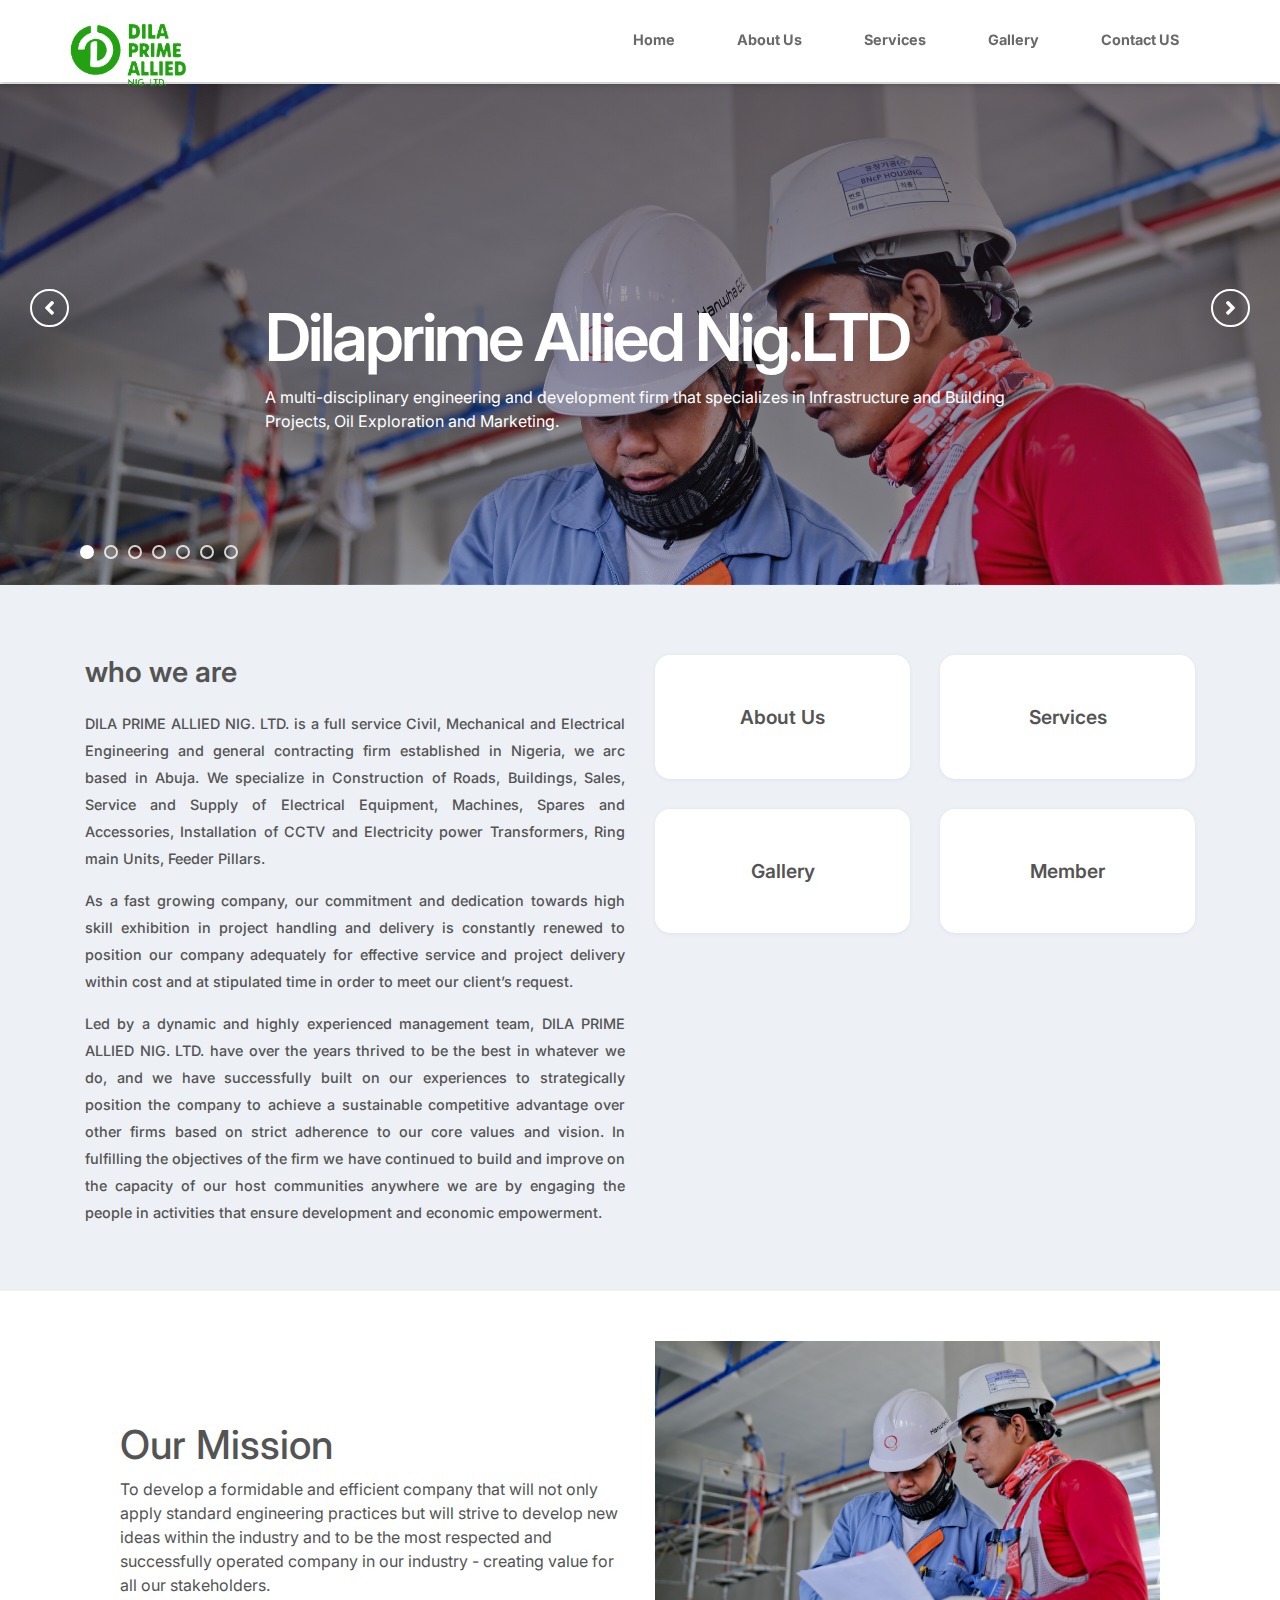
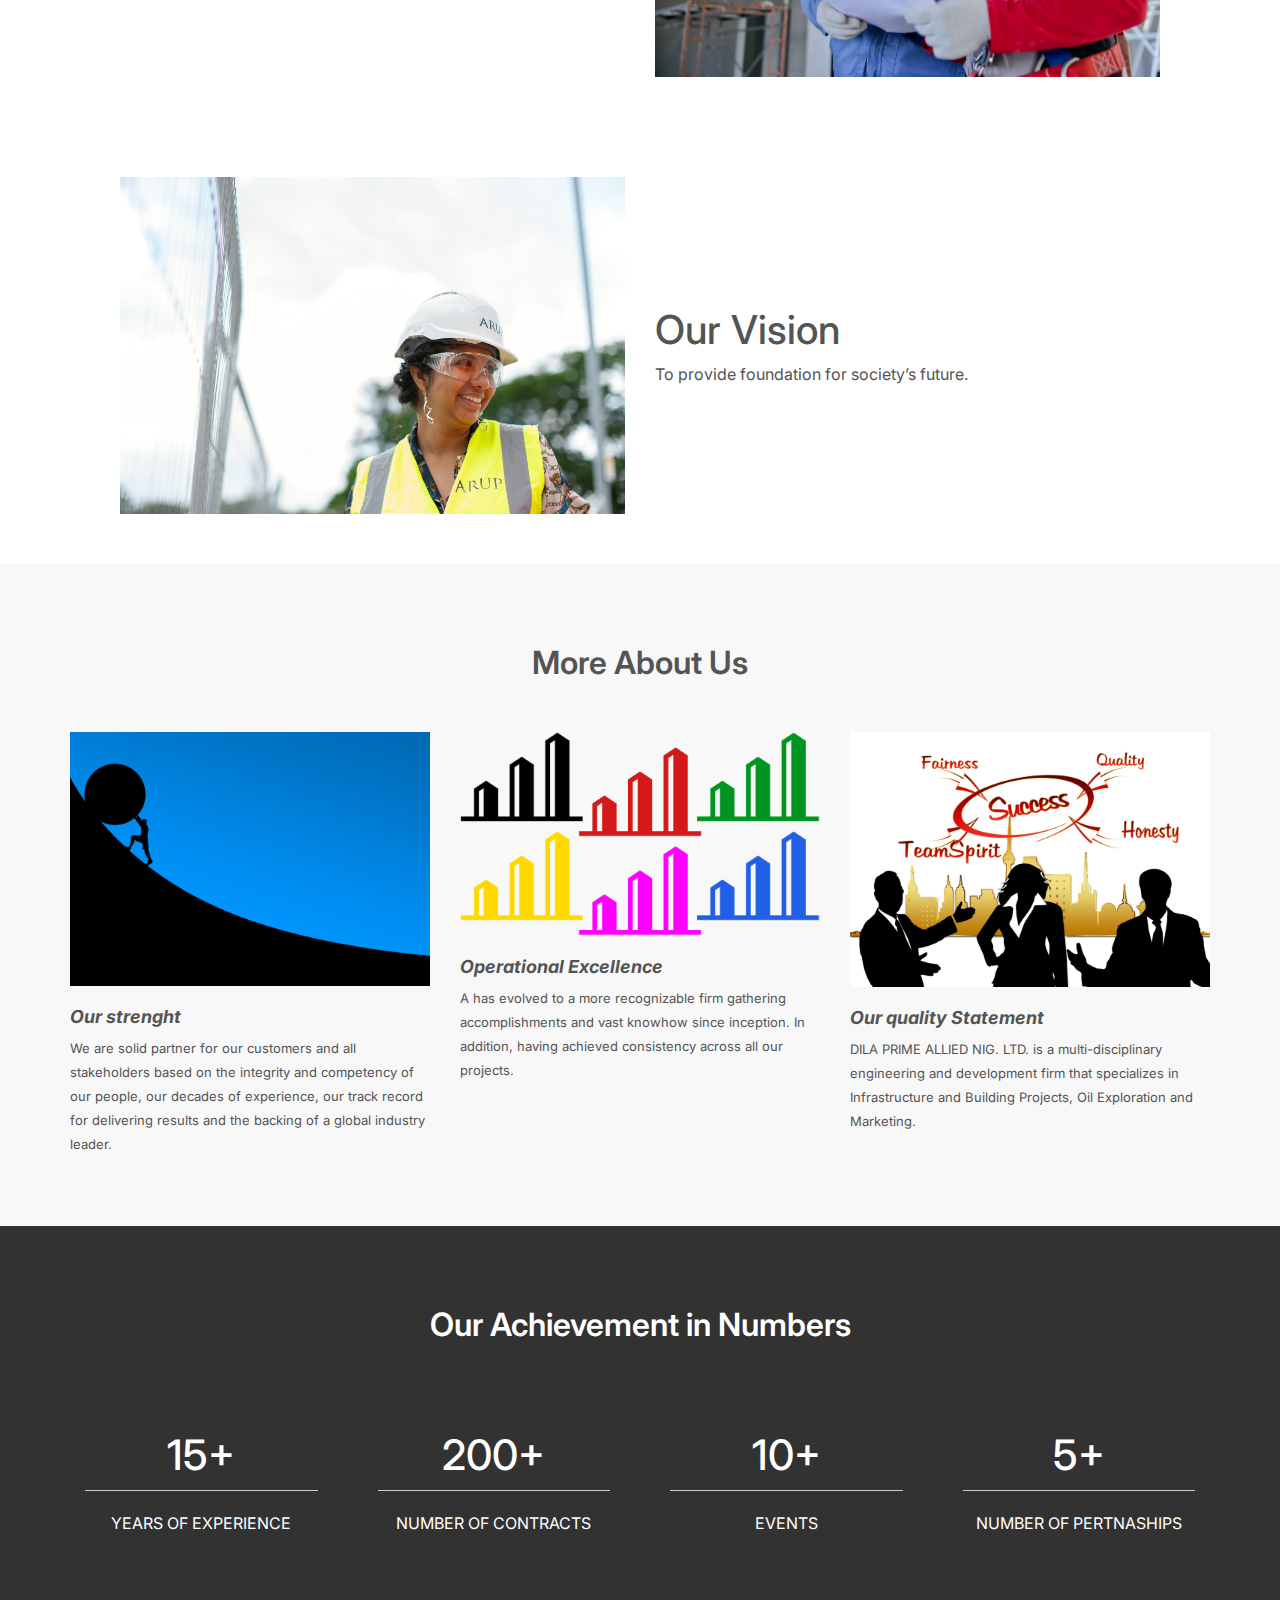
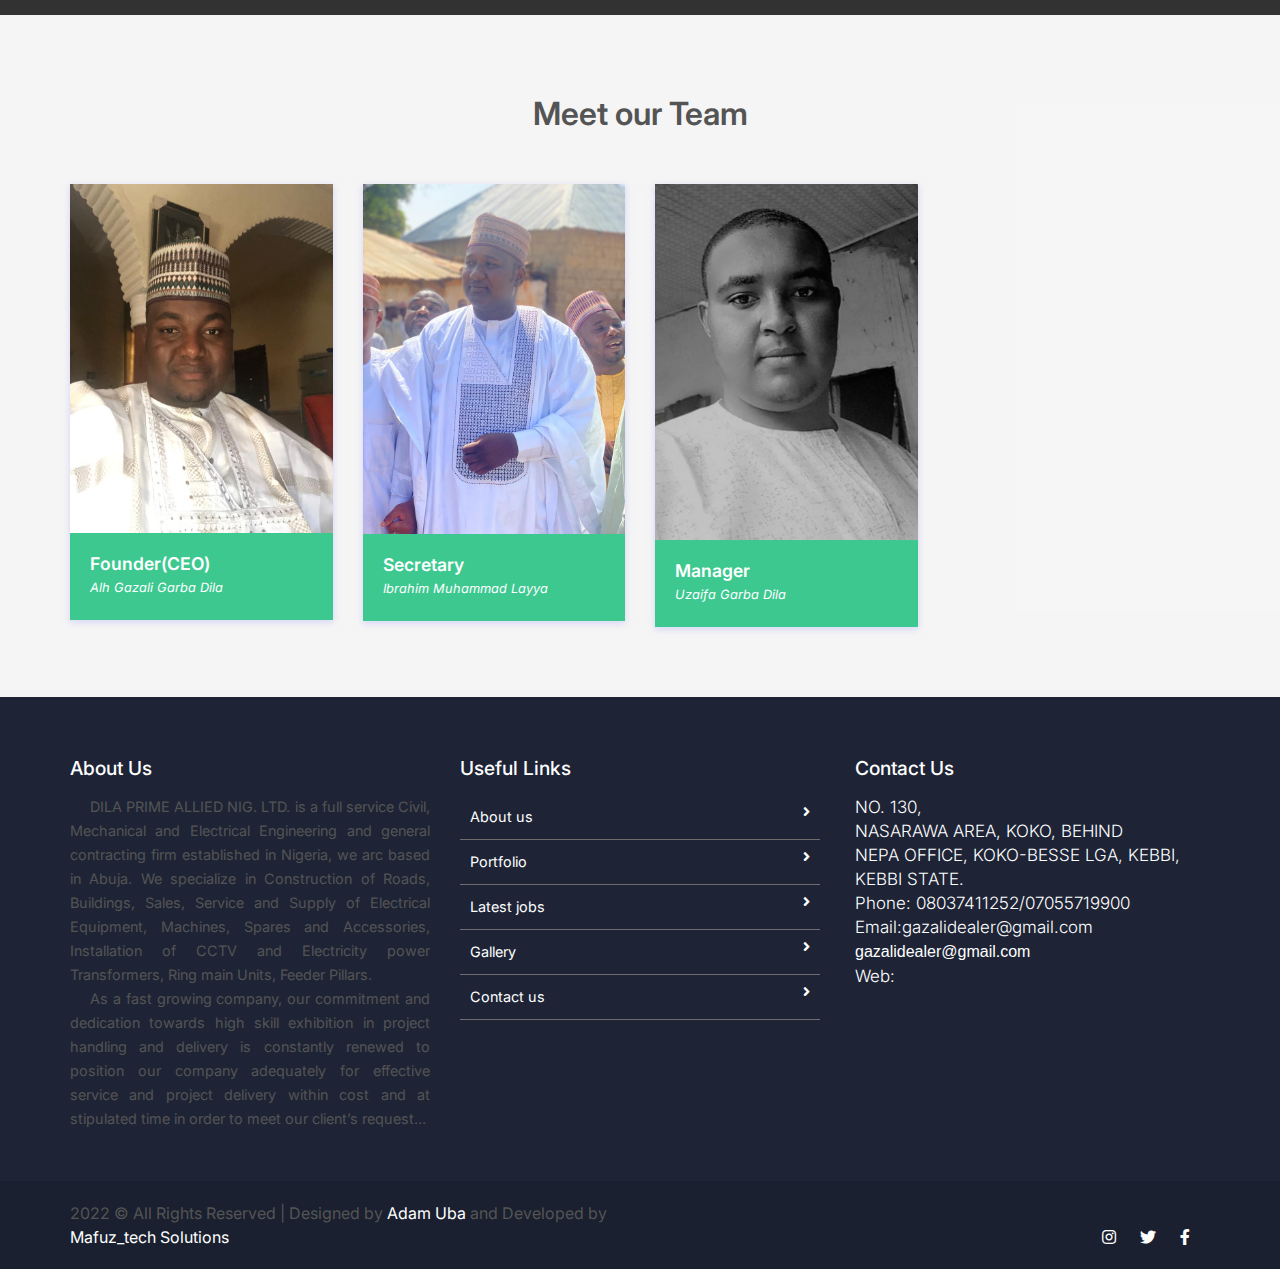
==== commit b079ee40: "Hot Fixed" ====
--- a/index.html
+++ b/index.html
@@ -546,8 +546,10 @@
     </footer>
     <div class="copy">
         <div class="container">
-            <a href="https://www.instagram.com/mafuz_tech solutions/">2022 &copy; All Rights Reserved | Designed and Developed by
-          Mafuz_tech Solutions</a
+            <p>2022 &copy; All Rights Reserved | Designed by
+                <a href="https://www.instagram.com/mafuz_tech_solutions/">Adam Uba</a>
+                </a> and Developed by</p>
+            <a href="https://www.instagram.com/mafuz_tech_solutions/">Mafuz_tech Solutions</a
         >
 
         <span>
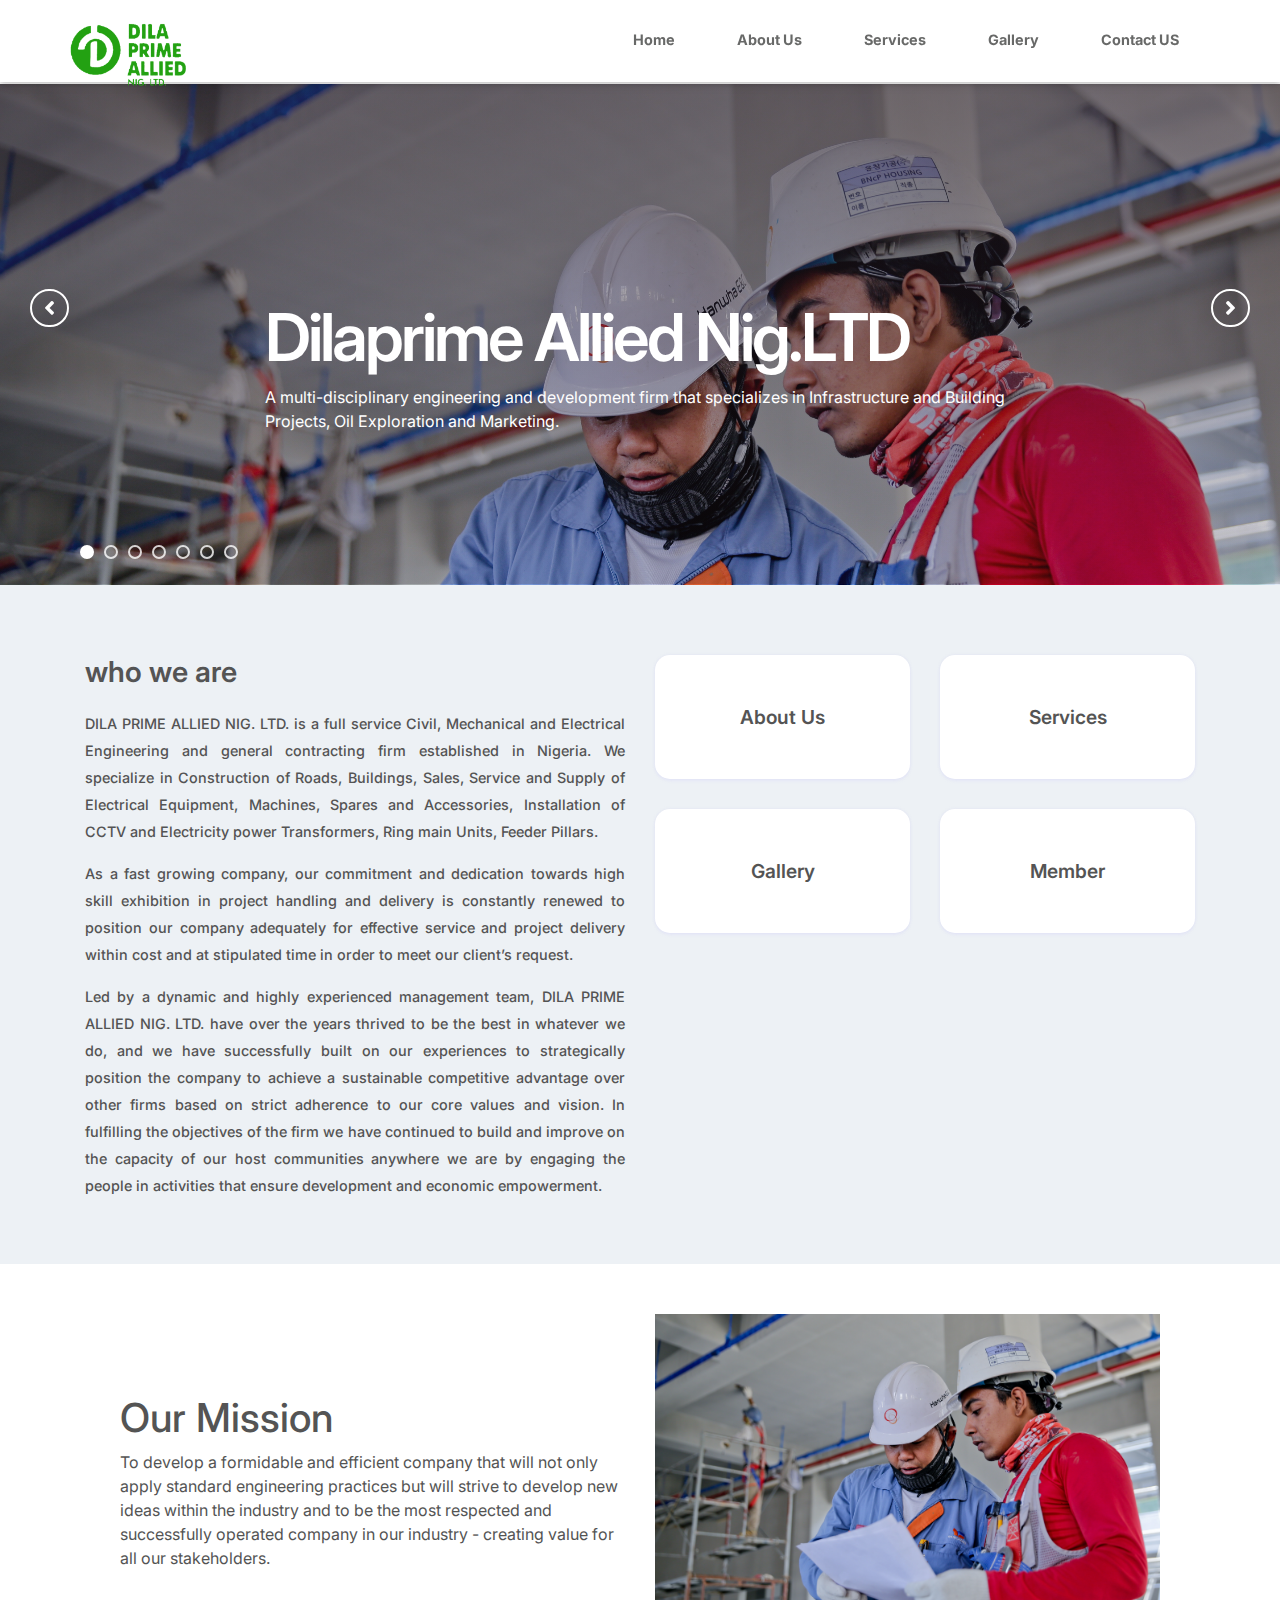
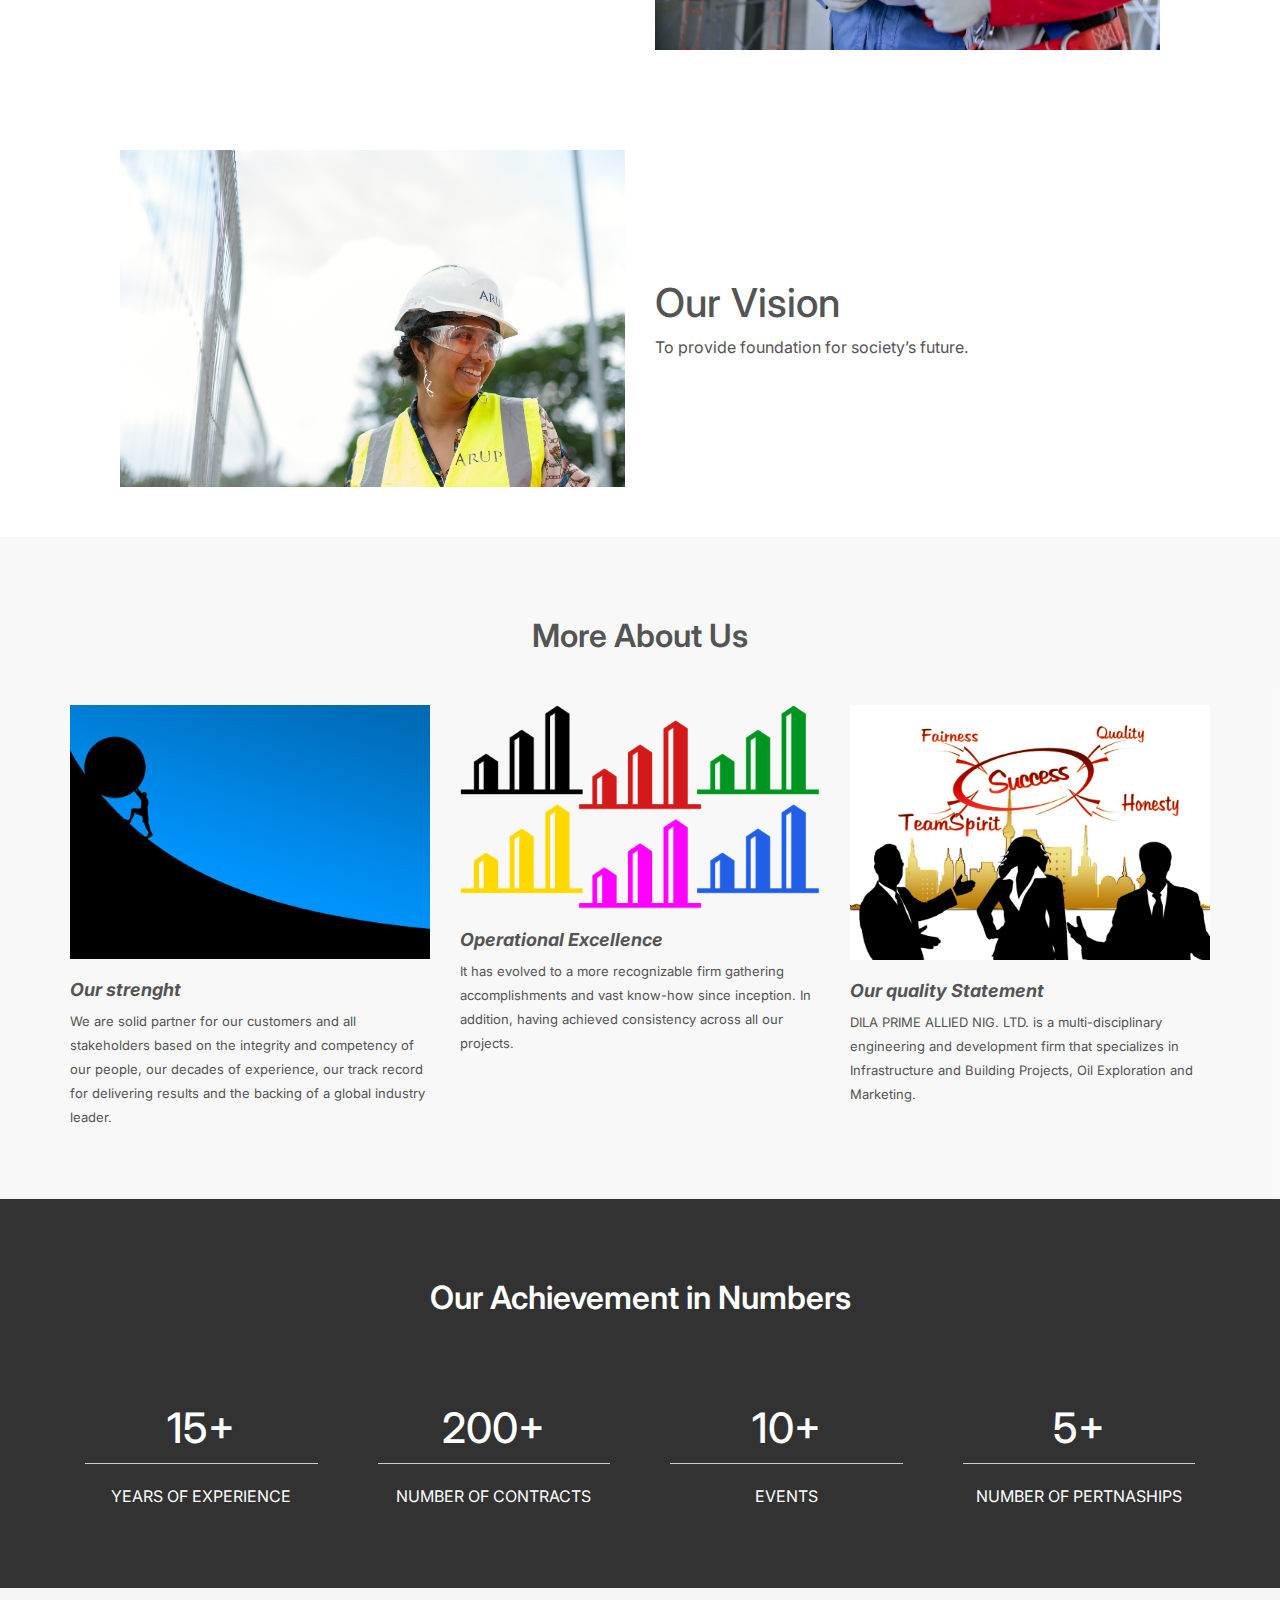
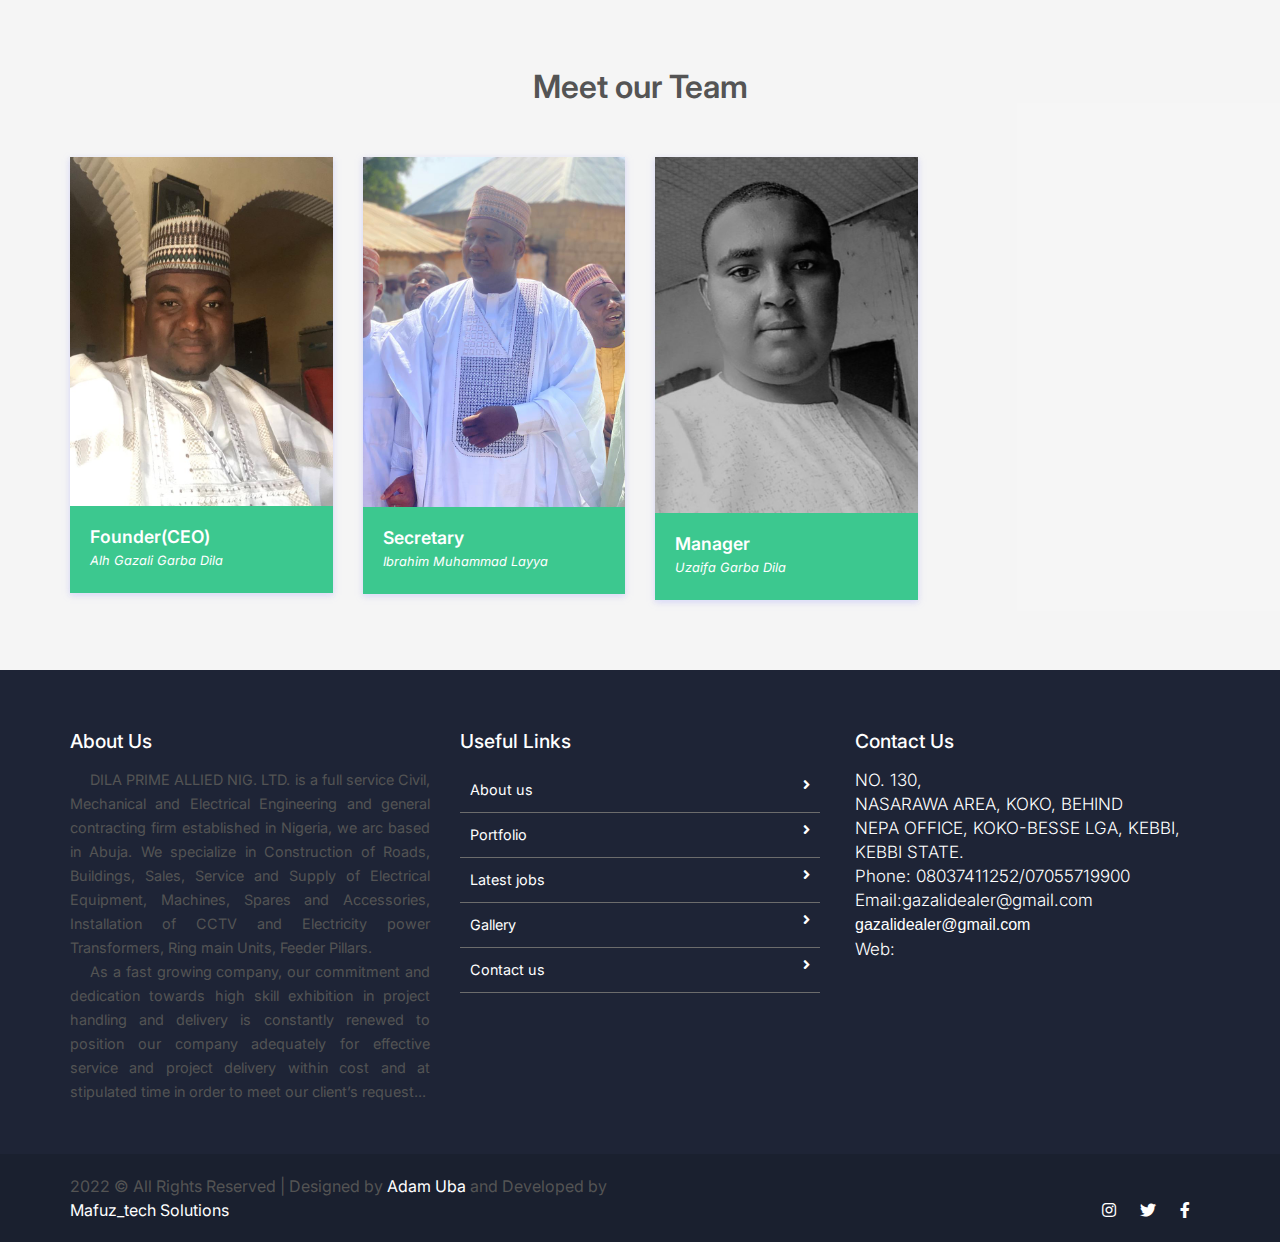
==== commit 57687476: "Hot fixed" ====
--- a/index.html
+++ b/index.html
@@ -208,8 +208,8 @@
                 <div class="text-part col-md-6">
                     <h2>who we are</h2>
                     <p>
-                        DILA PRIME ALLIED NIG. LTD. is a full service Civil, Mechanical and Electrical Engineering and general contracting firm established in Nigeria, we arc based in Abuja. We specialize in Construction of Roads, Buildings, Sales, Service and Supply of Electrical
-                        Equipment, Machines, Spares and Accessories, Installation of CCTV and Electricity power Transformers, Ring main Units, Feeder Pillars.
+                        DILA PRIME ALLIED NIG. LTD. is a full service Civil, Mechanical and Electrical Engineering and general contracting firm established in Nigeria. We specialize in Construction of Roads, Buildings, Sales, Service and Supply of Electrical Equipment, Machines,
+                        Spares and Accessories, Installation of CCTV and Electricity power Transformers, Ring main Units, Feeder Pillars.
                     </p>
                     <p>
                         As a fast growing company, our commitment and dedication towards high skill exhibition in project handling and delivery is constantly renewed to position our company adequately for effective service and project delivery within cost and at stipulated time
@@ -311,7 +311,7 @@
                         <img src="assets/imgs/excellence.png" alt="" />
                         <h4 class="event-box-head">Operational Excellence</h4>
                         <p class="desic">
-                            A has evolved to a more recognizable firm gathering accomplishments and vast knowhow since inception. In addition, having achieved consistency across all our projects.
+                            It has evolved to a more recognizable firm gathering accomplishments and vast know-how since inception. In addition, having achieved consistency across all our projects.
                         </p>
                     </div>
                 </div>
@@ -547,7 +547,7 @@
     <div class="copy">
         <div class="container">
             <p>2022 &copy; All Rights Reserved | Designed by
-                <a href="https://www.instagram.com/mafuz_tech_solutions/">Adam Uba</a>
+                <a href="https://www.facebook.com/adam.uba3">Adam Uba</a>
                 </a> and Developed by</p>
             <a href="https://www.instagram.com/mafuz_tech_solutions/">Mafuz_tech Solutions</a
         >
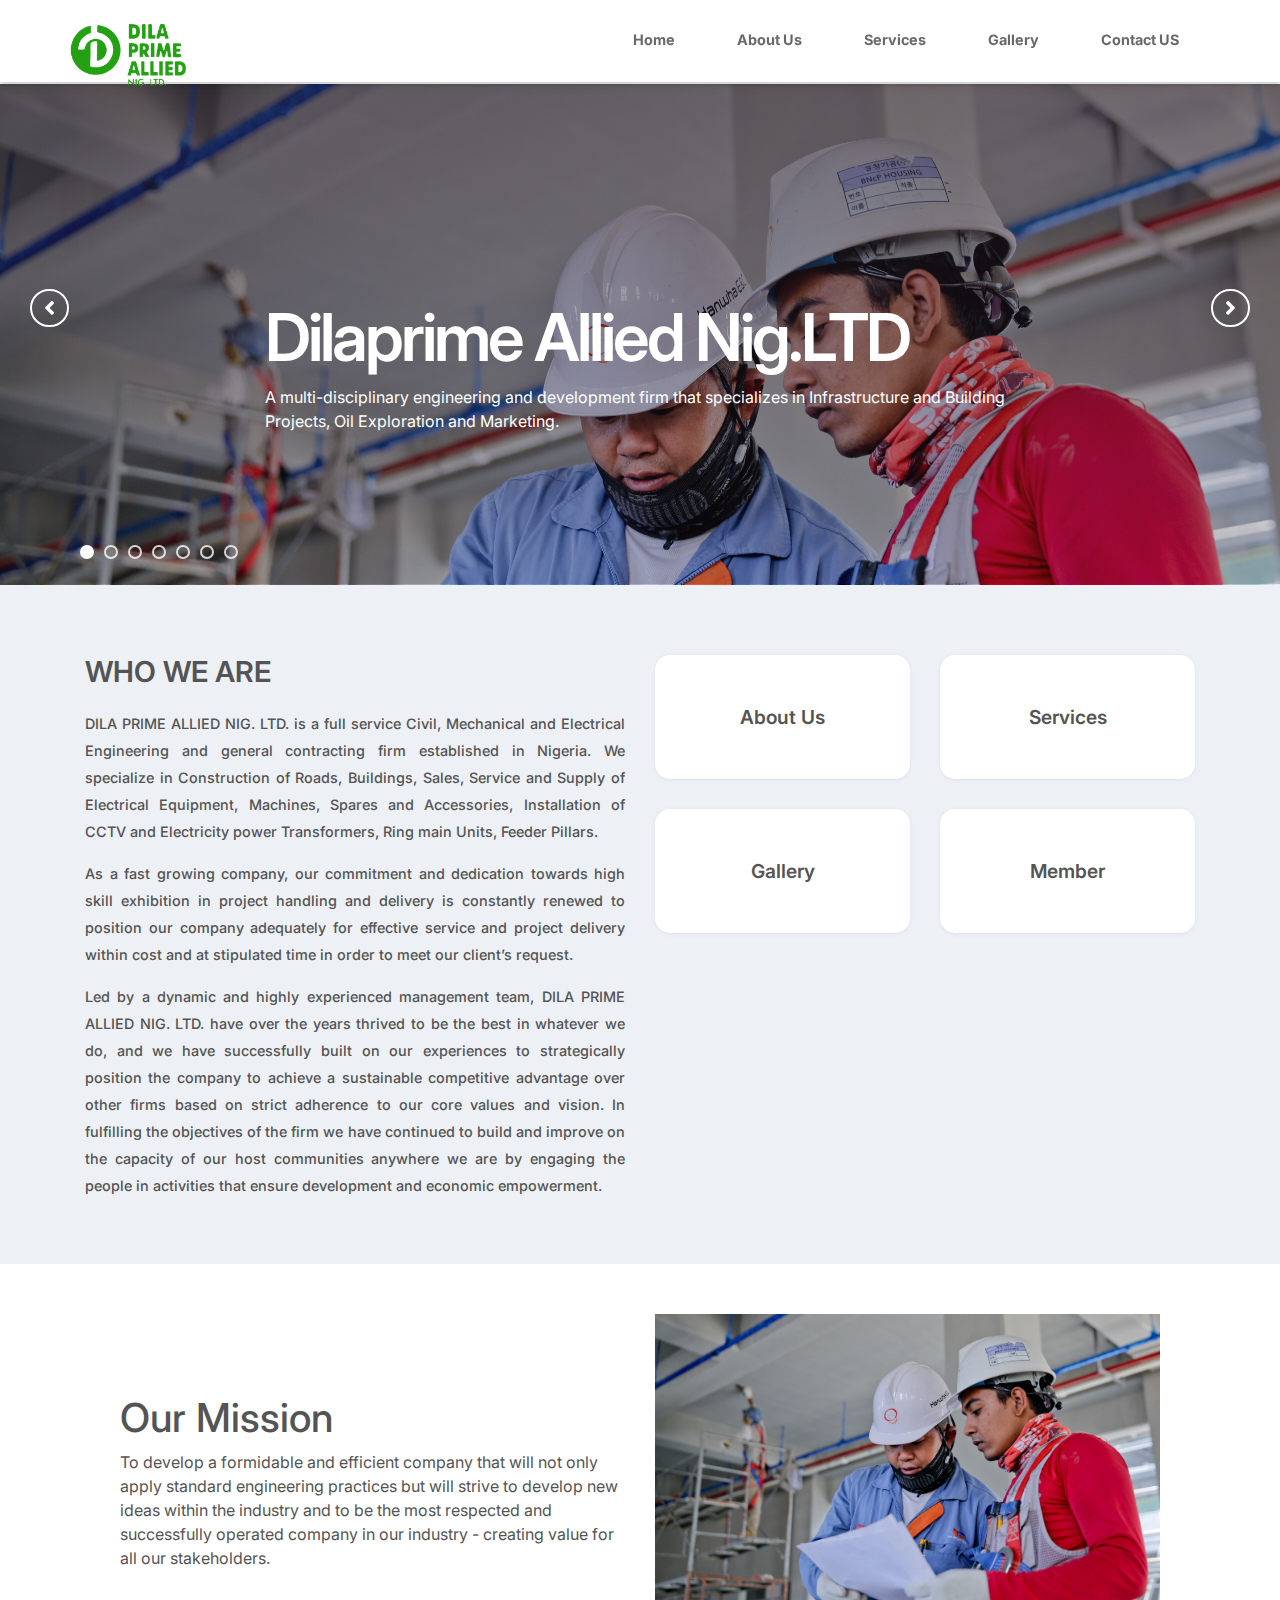
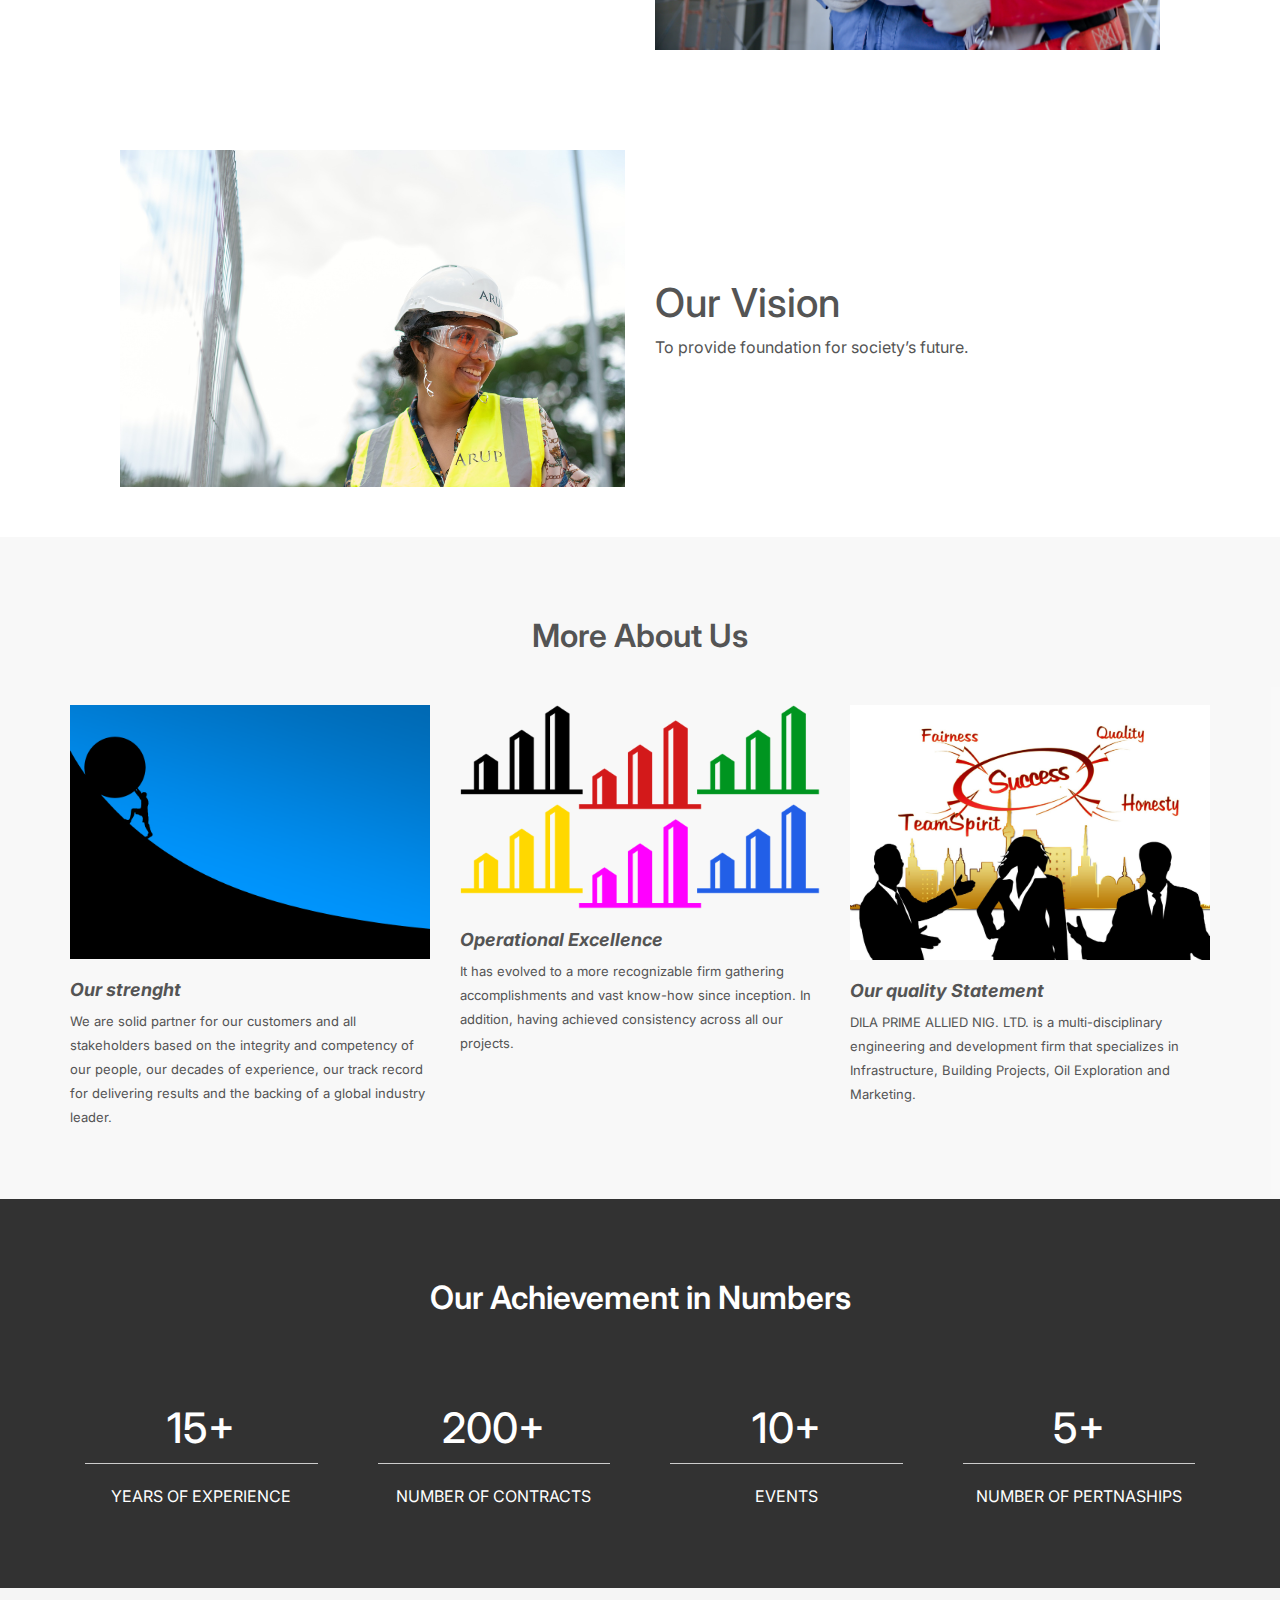
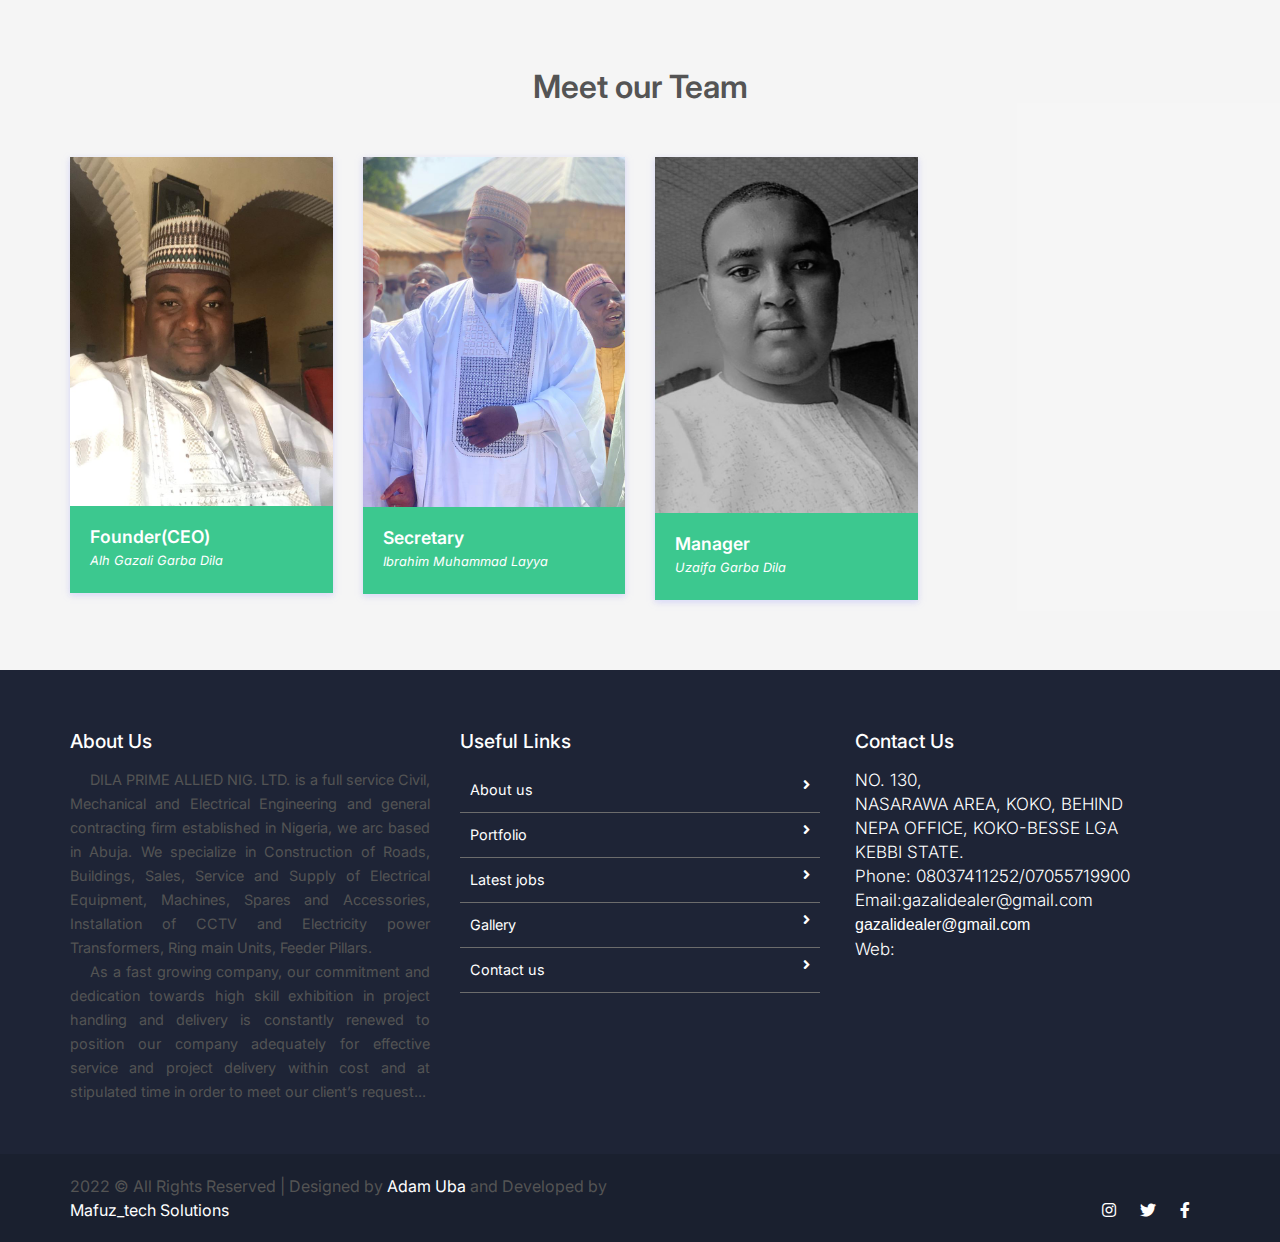
==== commit e8783604: "ADD:Update" ====
--- a/index.html
+++ b/index.html
@@ -206,7 +206,7 @@
         <div class="container">
             <div class="row natur-row no-margin w-100">
                 <div class="text-part col-md-6">
-                    <h2>who we are</h2>
+                    <h2>WHO WE ARE </h2>
                     <p>
                         DILA PRIME ALLIED NIG. LTD. is a full service Civil, Mechanical and Electrical Engineering and general contracting firm established in Nigeria. We specialize in Construction of Roads, Buildings, Sales, Service and Supply of Electrical Equipment, Machines,
                         Spares and Accessories, Installation of CCTV and Electricity power Transformers, Ring main Units, Feeder Pillars.
@@ -320,7 +320,7 @@
                         <img src="assets/imgs/statement.jpg" alt="" />
                         <h4 class="event-box-head">Our quality Statement</h4>
                         <p class="desic">
-                            DILA PRIME ALLIED NIG. LTD. is a multi-disciplinary engineering and development firm that specializes in Infrastructure and Building Projects, Oil Exploration and Marketing.
+                            DILA PRIME ALLIED NIG. LTD. is a multi-disciplinary engineering and development firm that specializes in Infrastructure, Building Projects, Oil Exploration and Marketing.
                         </p>
                     </div>
                 </div>
@@ -514,7 +514,7 @@
             <address class="md-margin-bottom-40">
               NO. 130, <br />
               NASARAWA AREA, KOKO, BEHIND<br />
-              NEPA OFFICE, KOKO-BESSE LGA, KEBBI,<br />
+              NEPA OFFICE, KOKO-BESSE LGA<br />
               KEBBI STATE. <br />
               Phone: 08037411252/07055719900<br />
               Email:gazalidealer@gmail.com
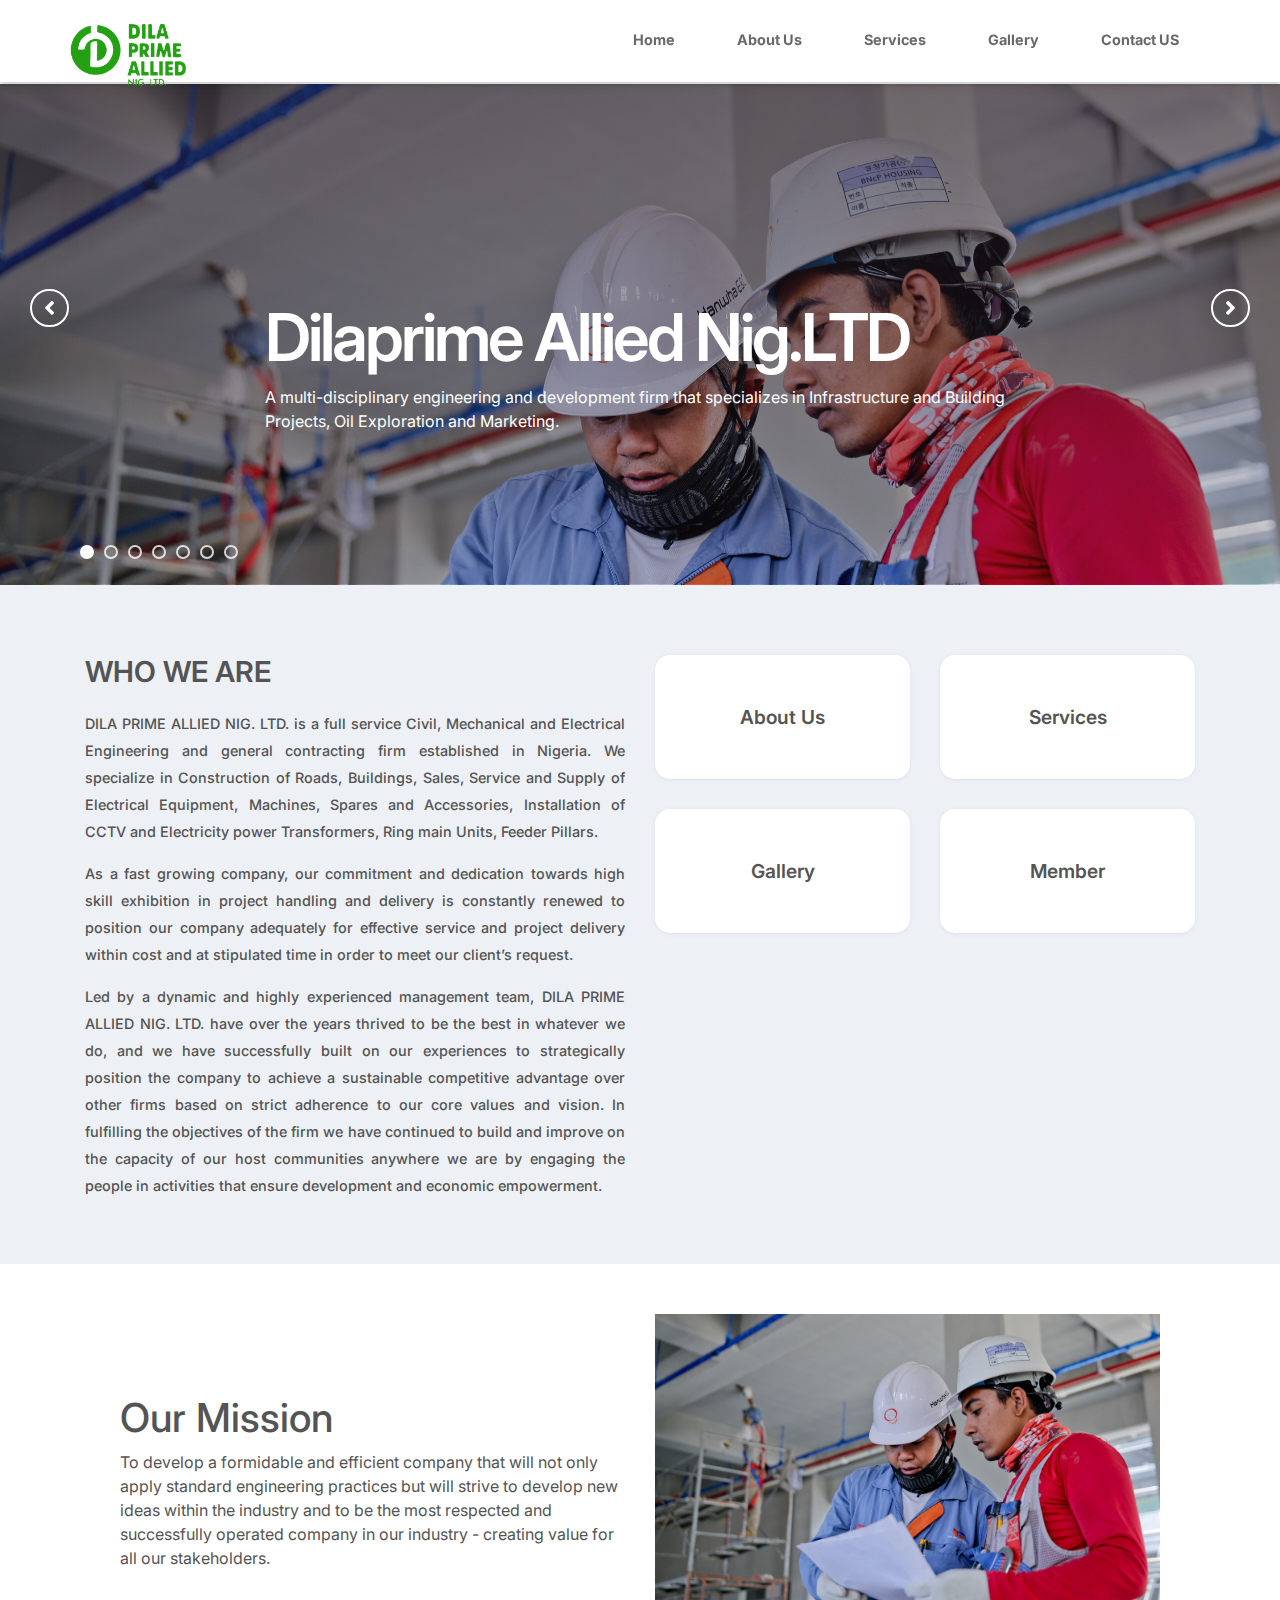
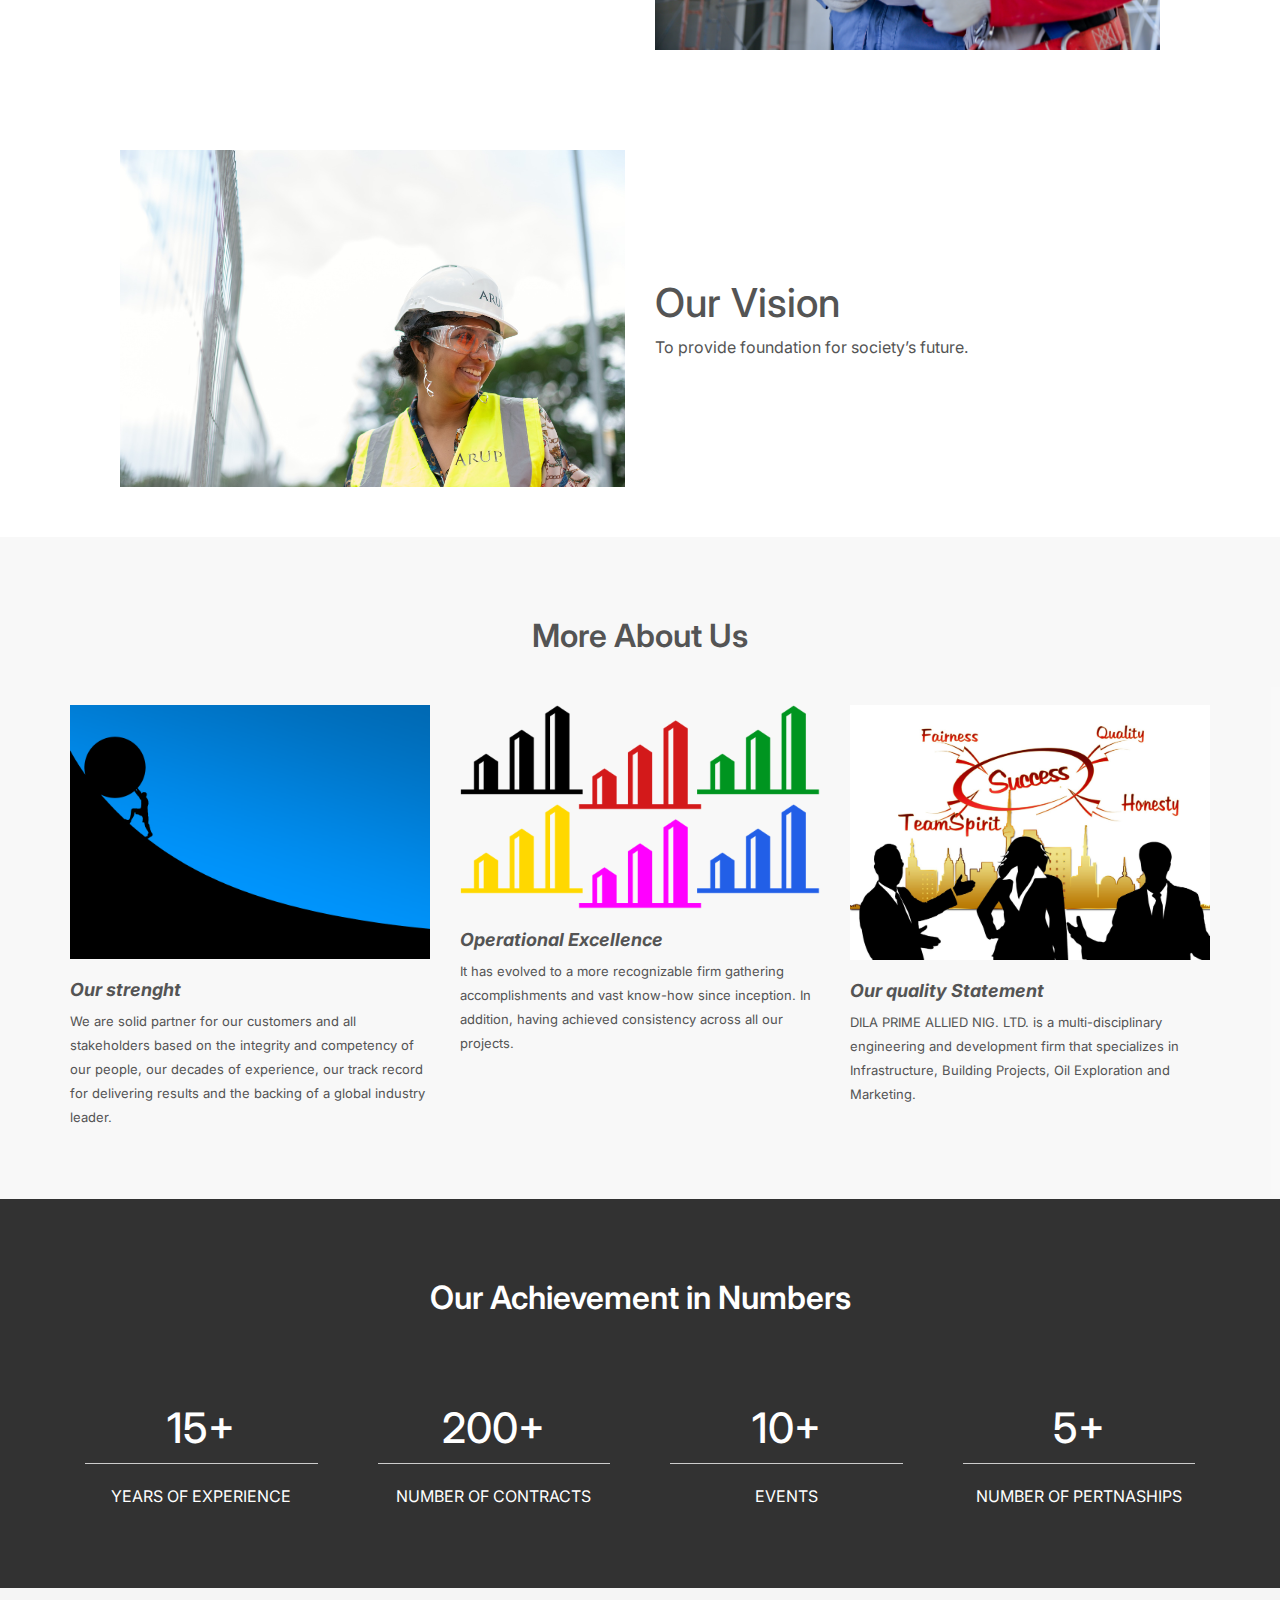
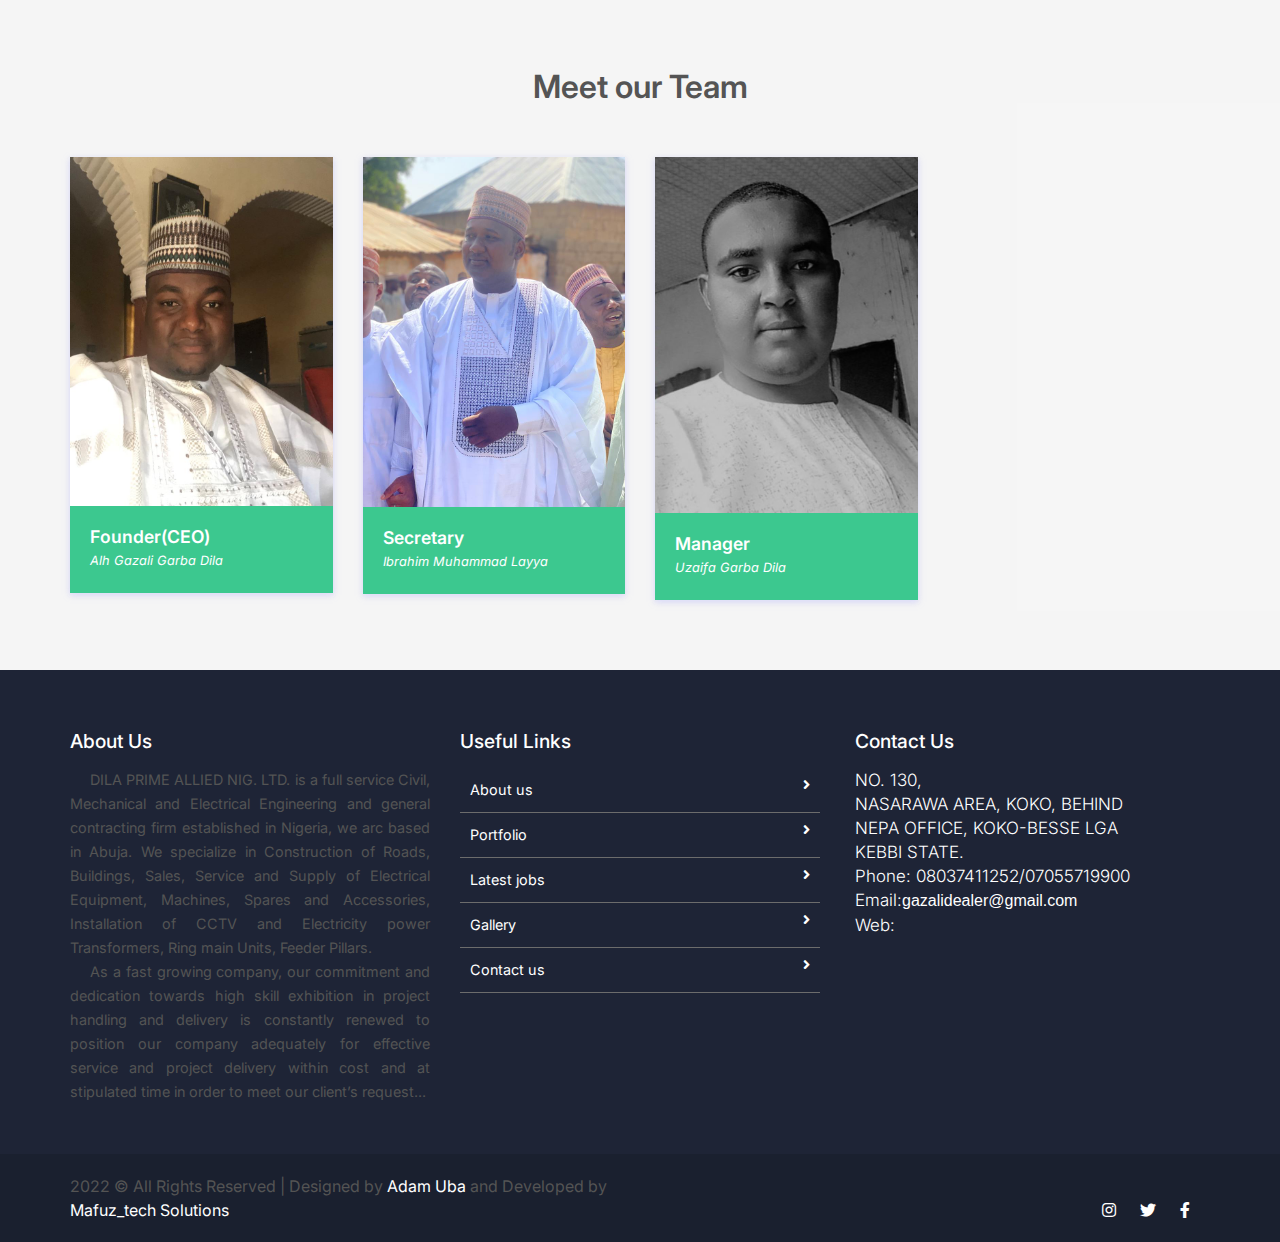
==== commit d42c1a83: "ADD:Update" ====
--- a/index.html
+++ b/index.html
@@ -517,9 +517,7 @@
               NEPA OFFICE, KOKO-BESSE LGA<br />
               KEBBI STATE. <br />
               Phone: 08037411252/07055719900<br />
-              Email:gazalidealer@gmail.com
-              <a href="gazalidealer@gmail.com" class=""
-                >gazalidealer@gmail.com</a
+              Email:<a href="gazalidealer@gmail.com" class="">gazalidealer@gmail.com</a
               ><br />
               Web: <a href="smart-eye.html" class=""></a>
                             </address>
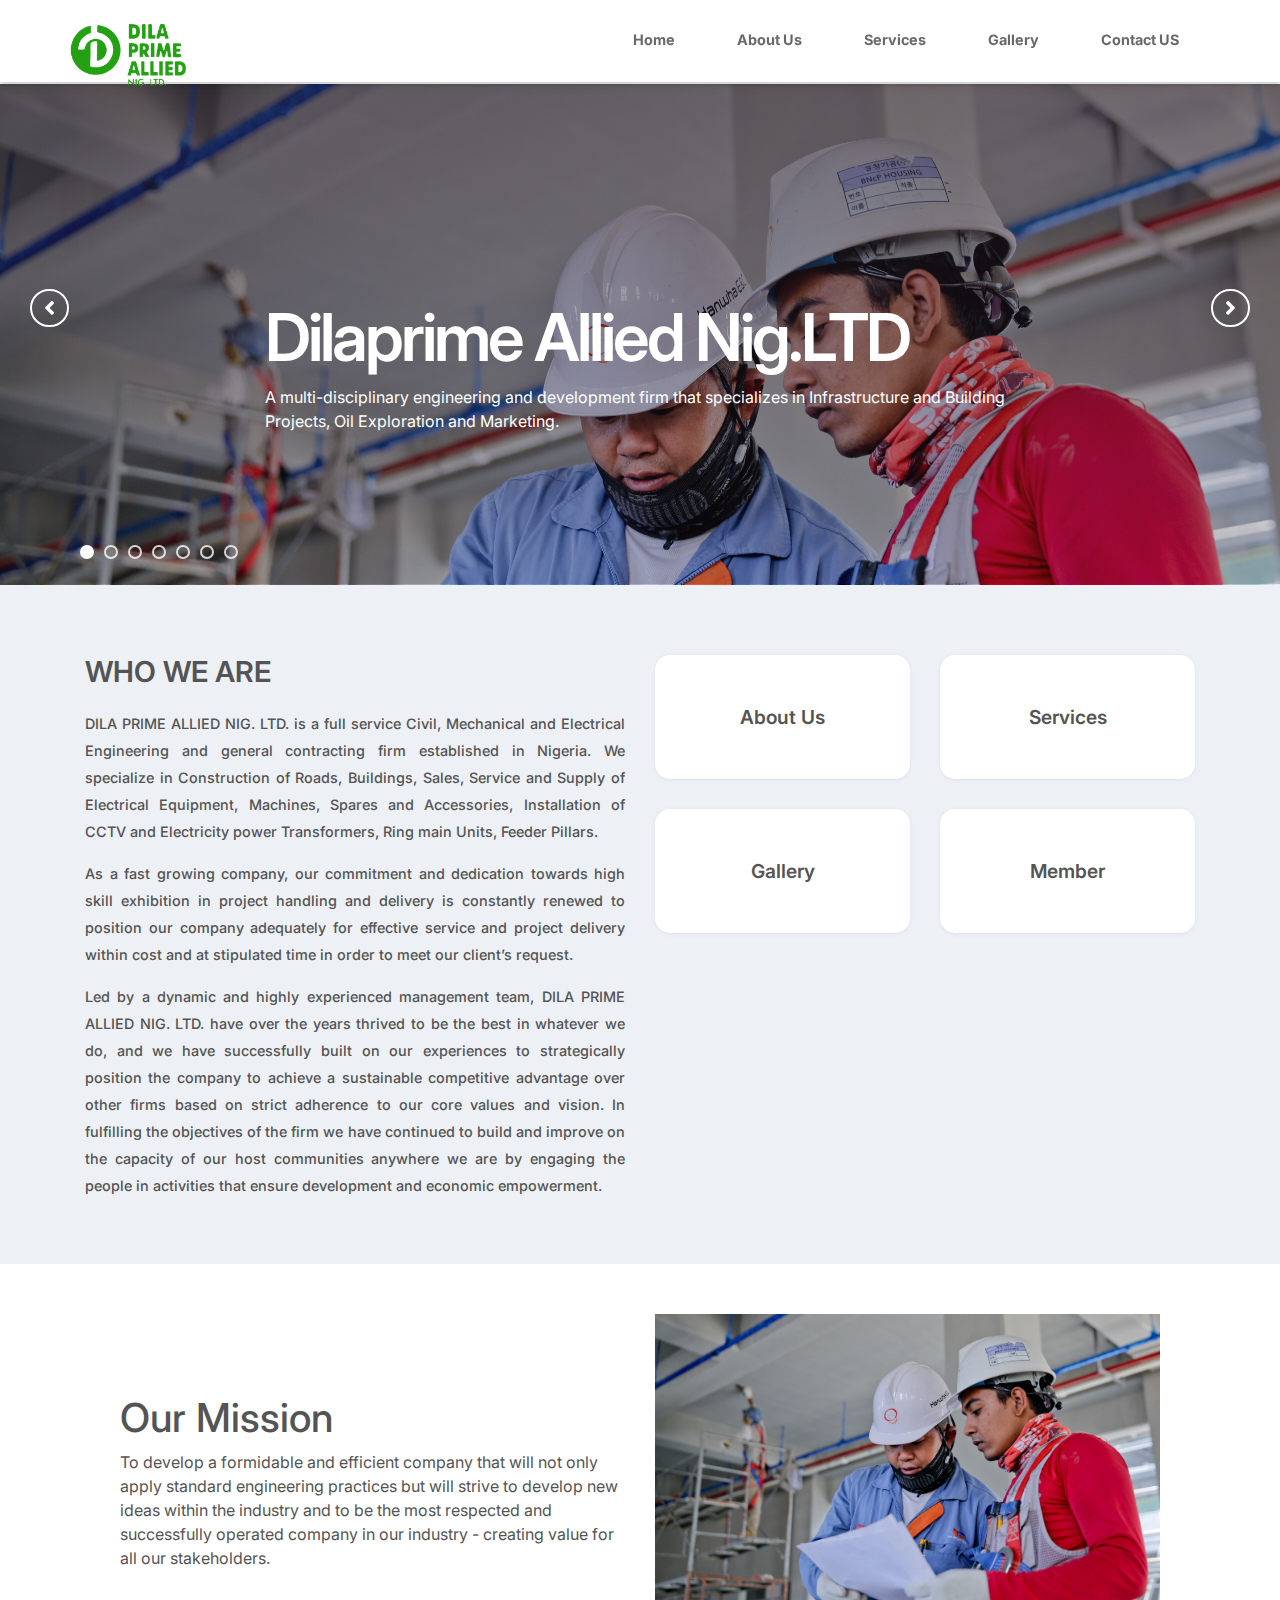
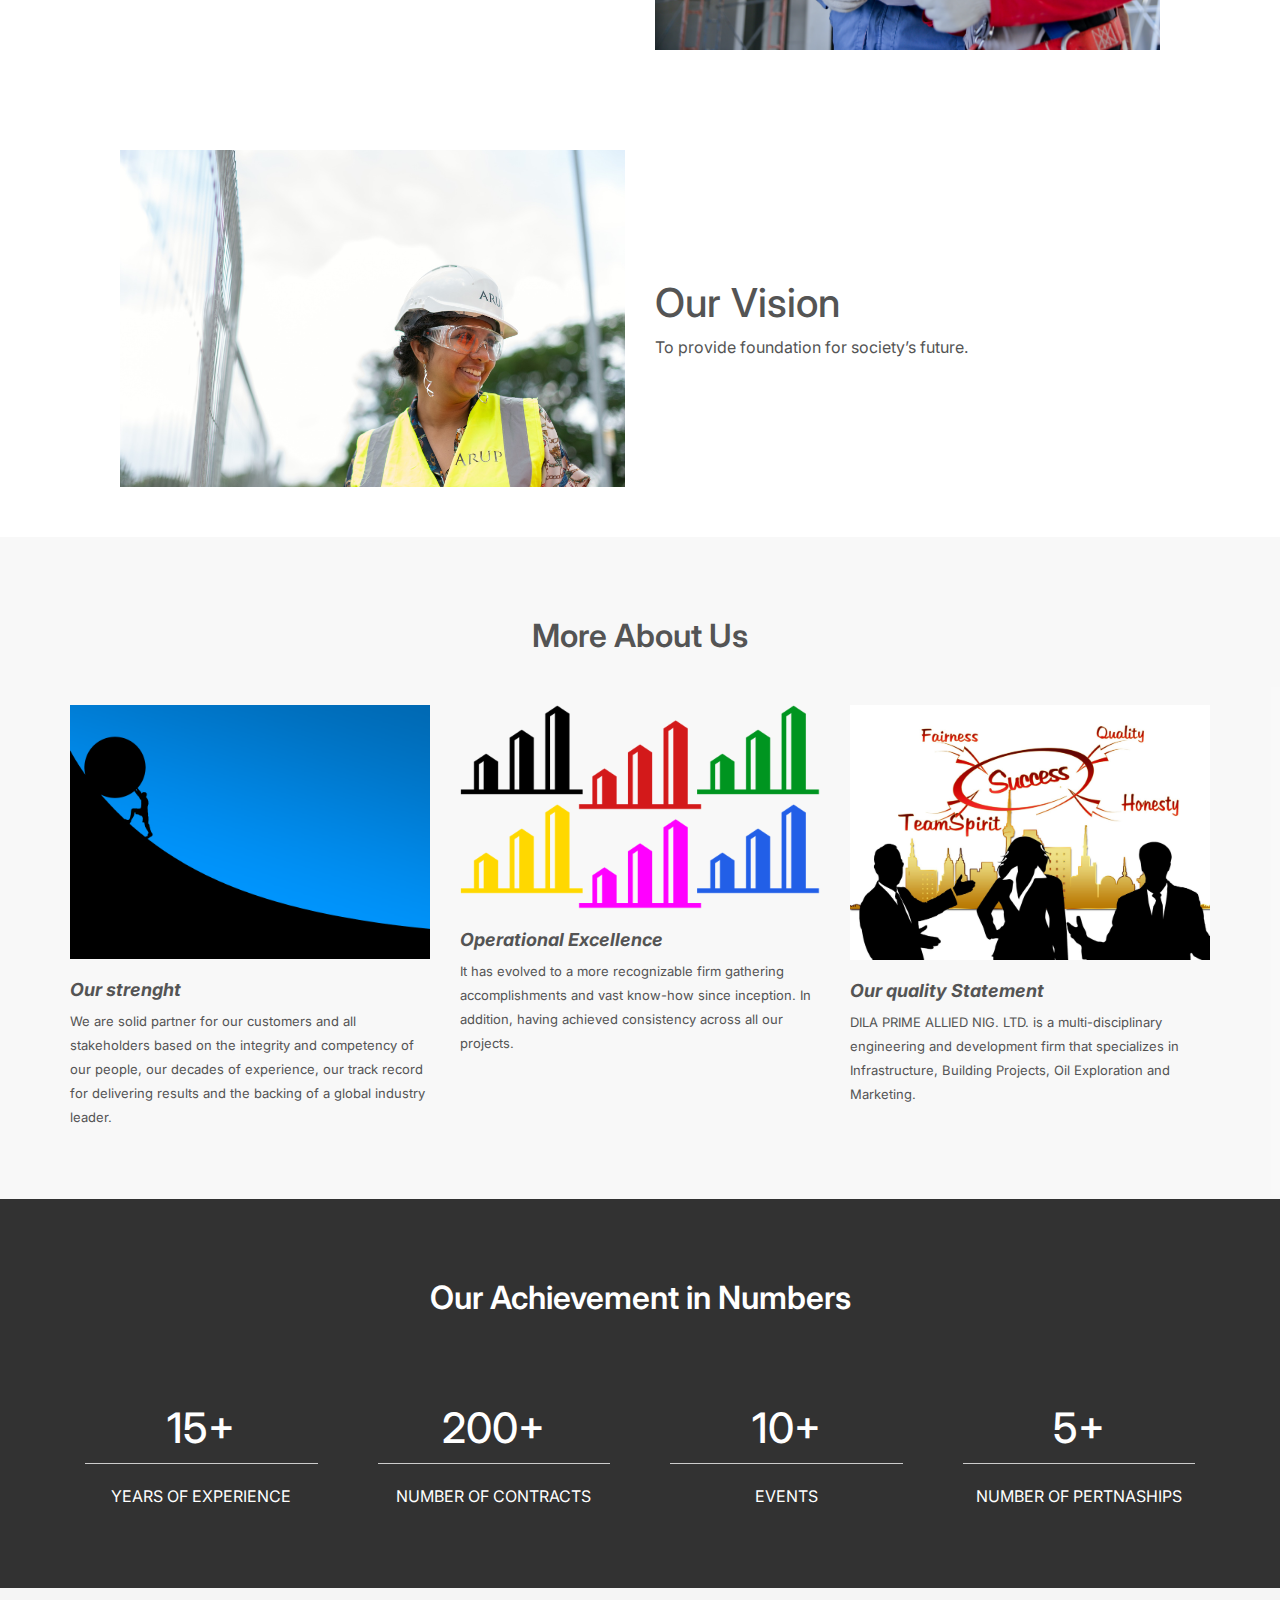
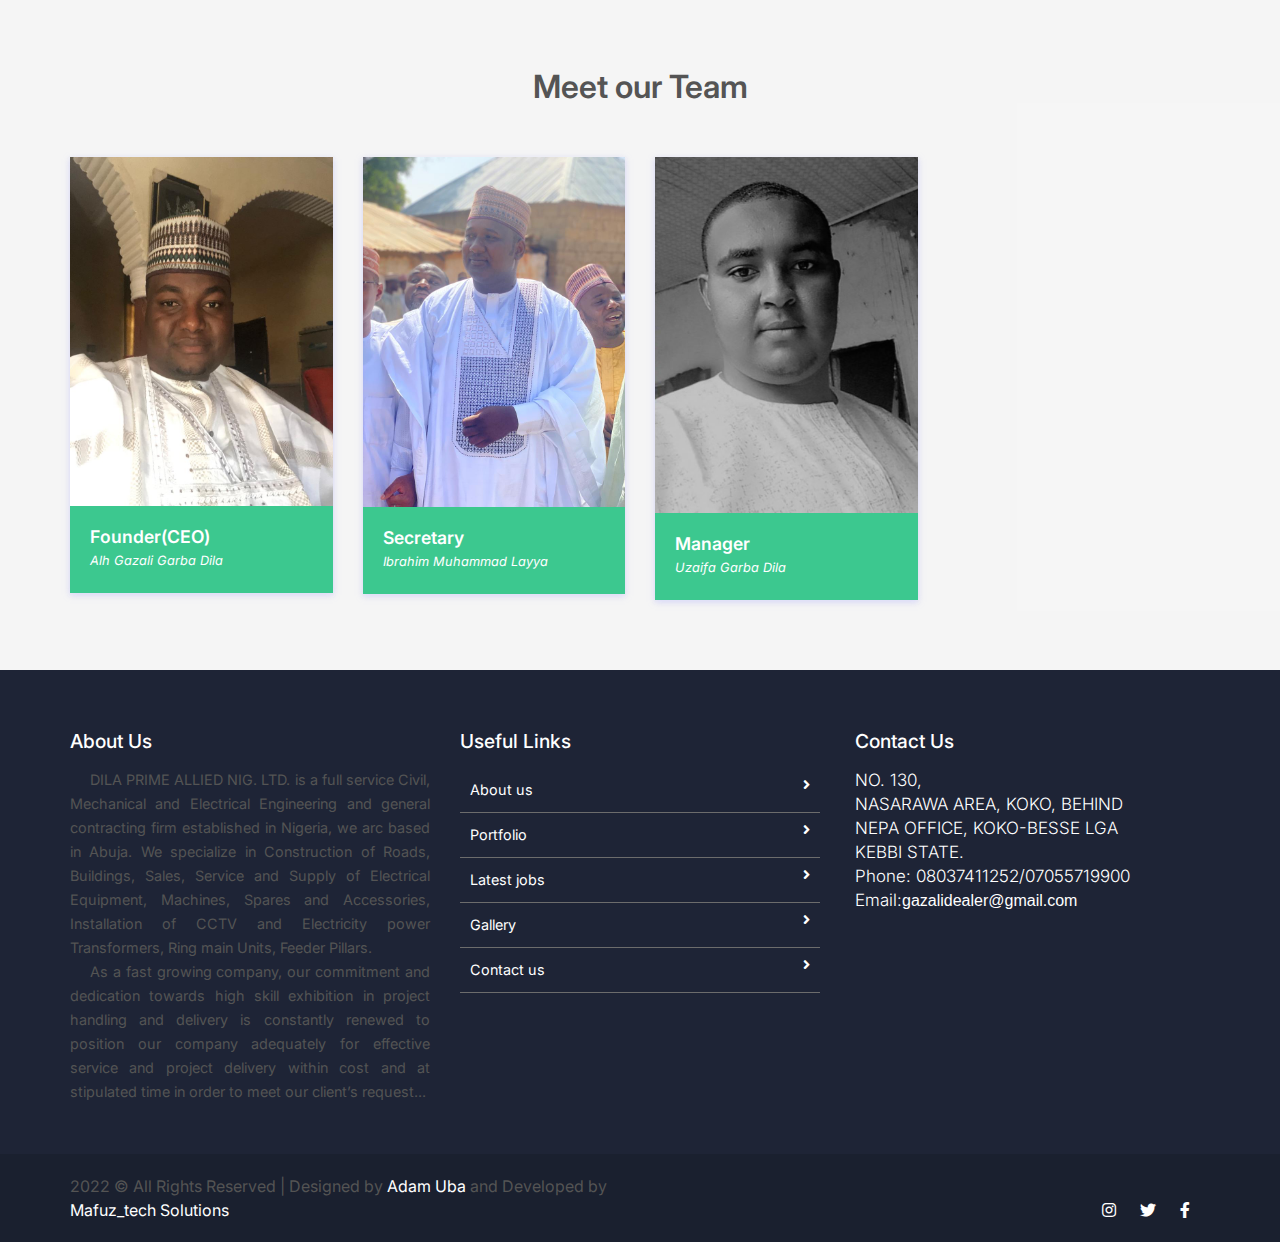
==== commit c288d79f: "ADD:Update" ====
--- a/index.html
+++ b/index.html
@@ -519,7 +519,6 @@
               Phone: 08037411252/07055719900<br />
               Email:<a href="gazalidealer@gmail.com" class="">gazalidealer@gmail.com</a
               ><br />
-              Web: <a href="smart-eye.html" class=""></a>
                             </address>
                 </div>
             </div>
@@ -546,21 +545,21 @@
         <div class="container">
             <p>2022 &copy; All Rights Reserved | Designed by
                 <a href="https://www.facebook.com/adam.uba3">Adam Uba</a>
-                </a> and Developed by</p>
-            <a href="https://www.instagram.com/mafuz_tech_solutions/">Mafuz_tech Solutions</a
+                    </a> and Developed by</p>
+                    <a href="https://www.instagram.com/mafuz_tech_solutions/">Mafuz_tech Solutions</a
         >
 
         <span>
           <!-- <a href="#"><i class="fab fa-github"></i></a> -->
-            <a href="https://www.instagram.com/dilaprimealliedngltd/"><i class="fab fa-instagram"></i
+                    <a href="https://www.instagram.com/dilaprimealliedngltd/"><i class="fab fa-instagram"></i
           ></a>
-            <!-- <a><i class="fab fa-pinterest-p"></a> -->
-            <a href="#"><i class="fab fa-twitter"></i></a>
-            <a href="https://web.facebook.com/profile.php?id=100084961434493"><i class="fab fa-facebook-f"></i
+                    <!-- <a><i class="fab fa-pinterest-p"></a> -->
+                    <a href="#"><i class="fab fa-twitter"></i></a>
+                    <a href="https://web.facebook.com/profile.php?id=100084961434493"><i class="fab fa-facebook-f"></i
           ></a>
-            </span>
-        </div>
-    </div>
+                    </span>
+                </div>
+            </div>
 </body>
 
 <script src="assets/js/jquery-3.2.1.min.js"></script>
